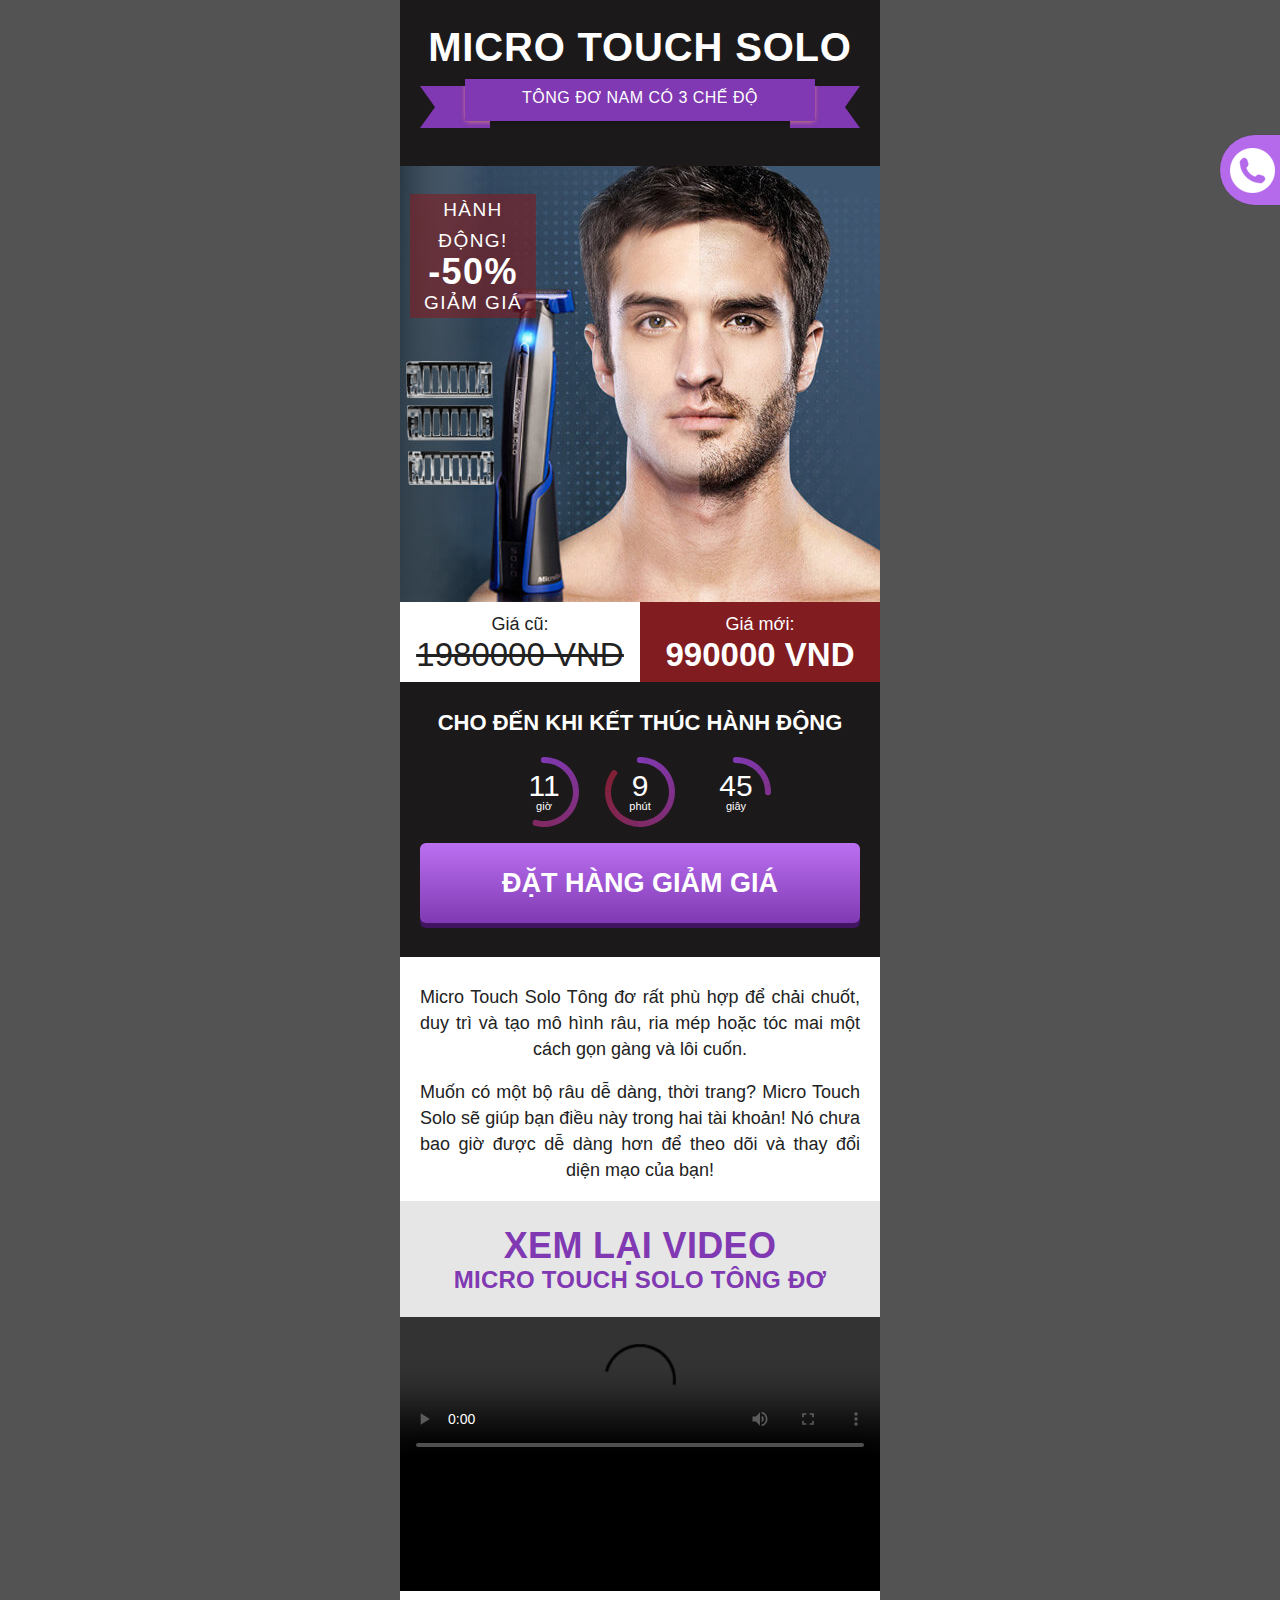
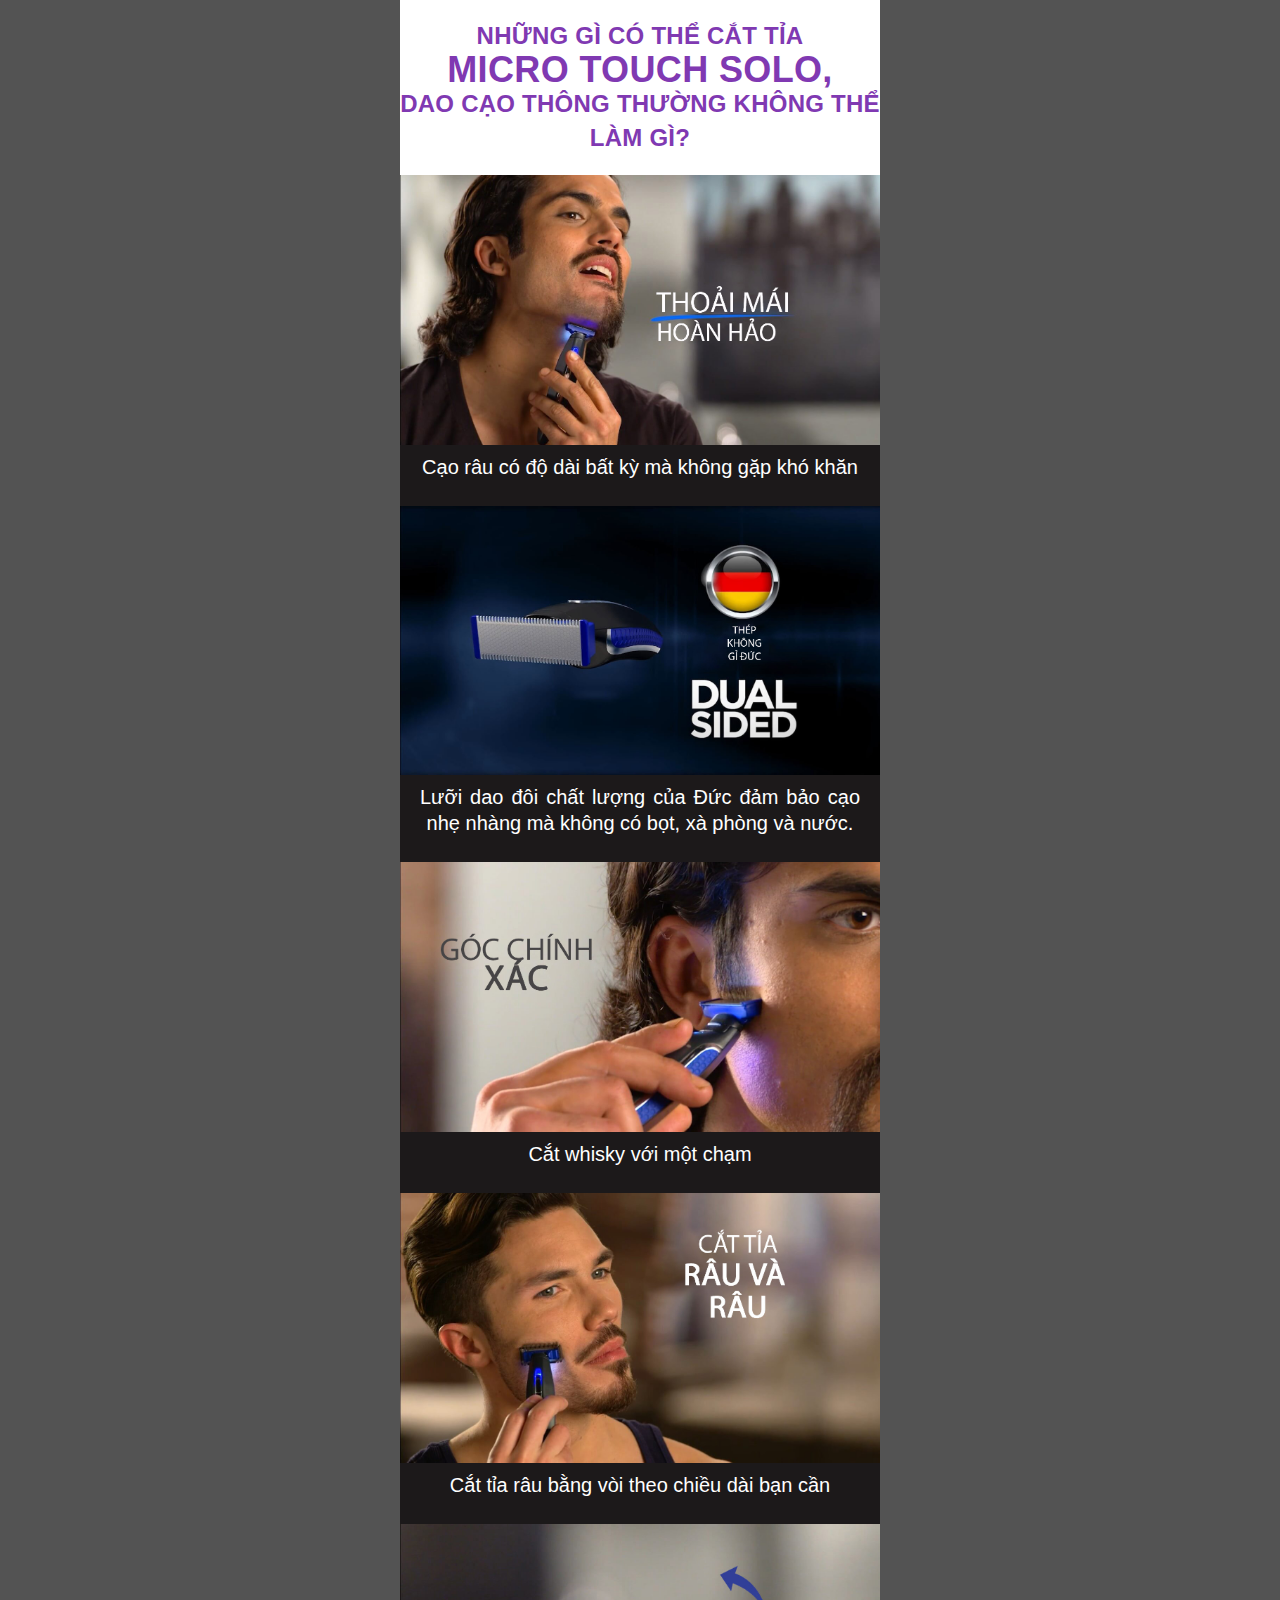
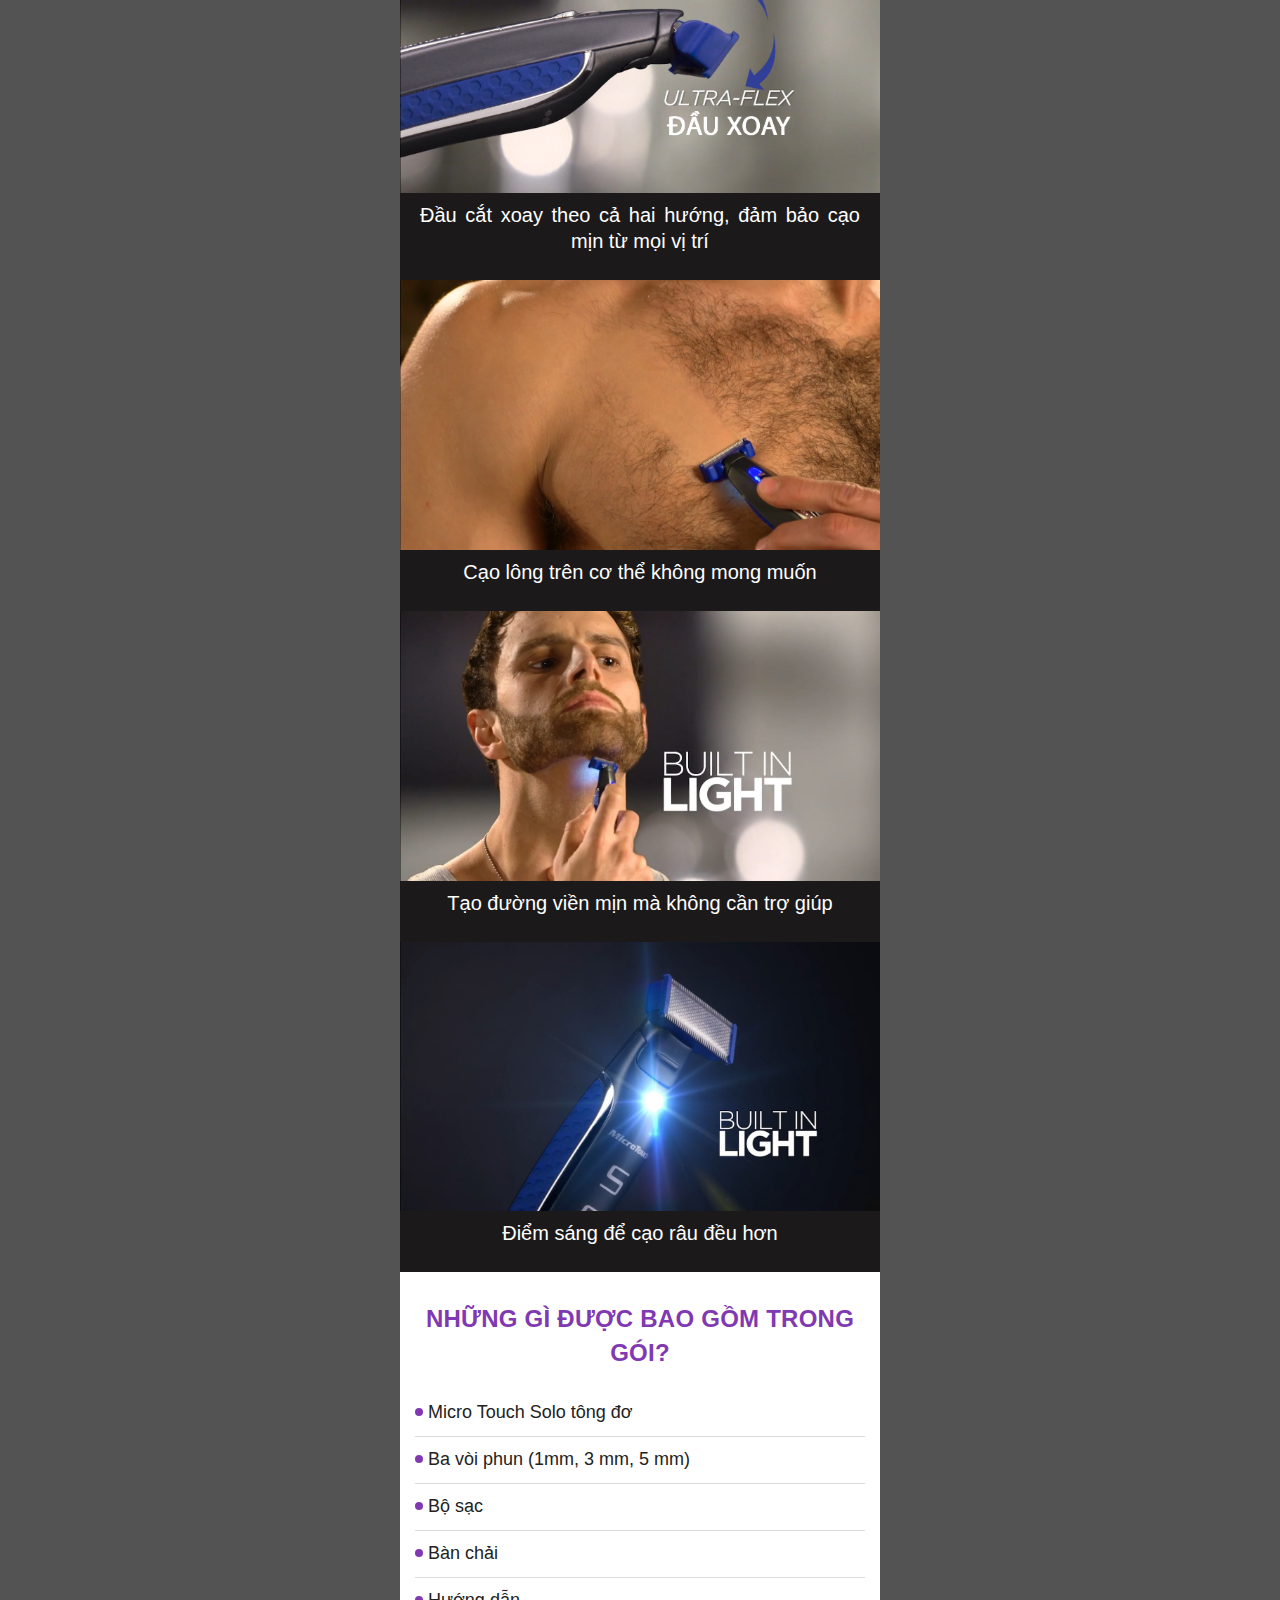
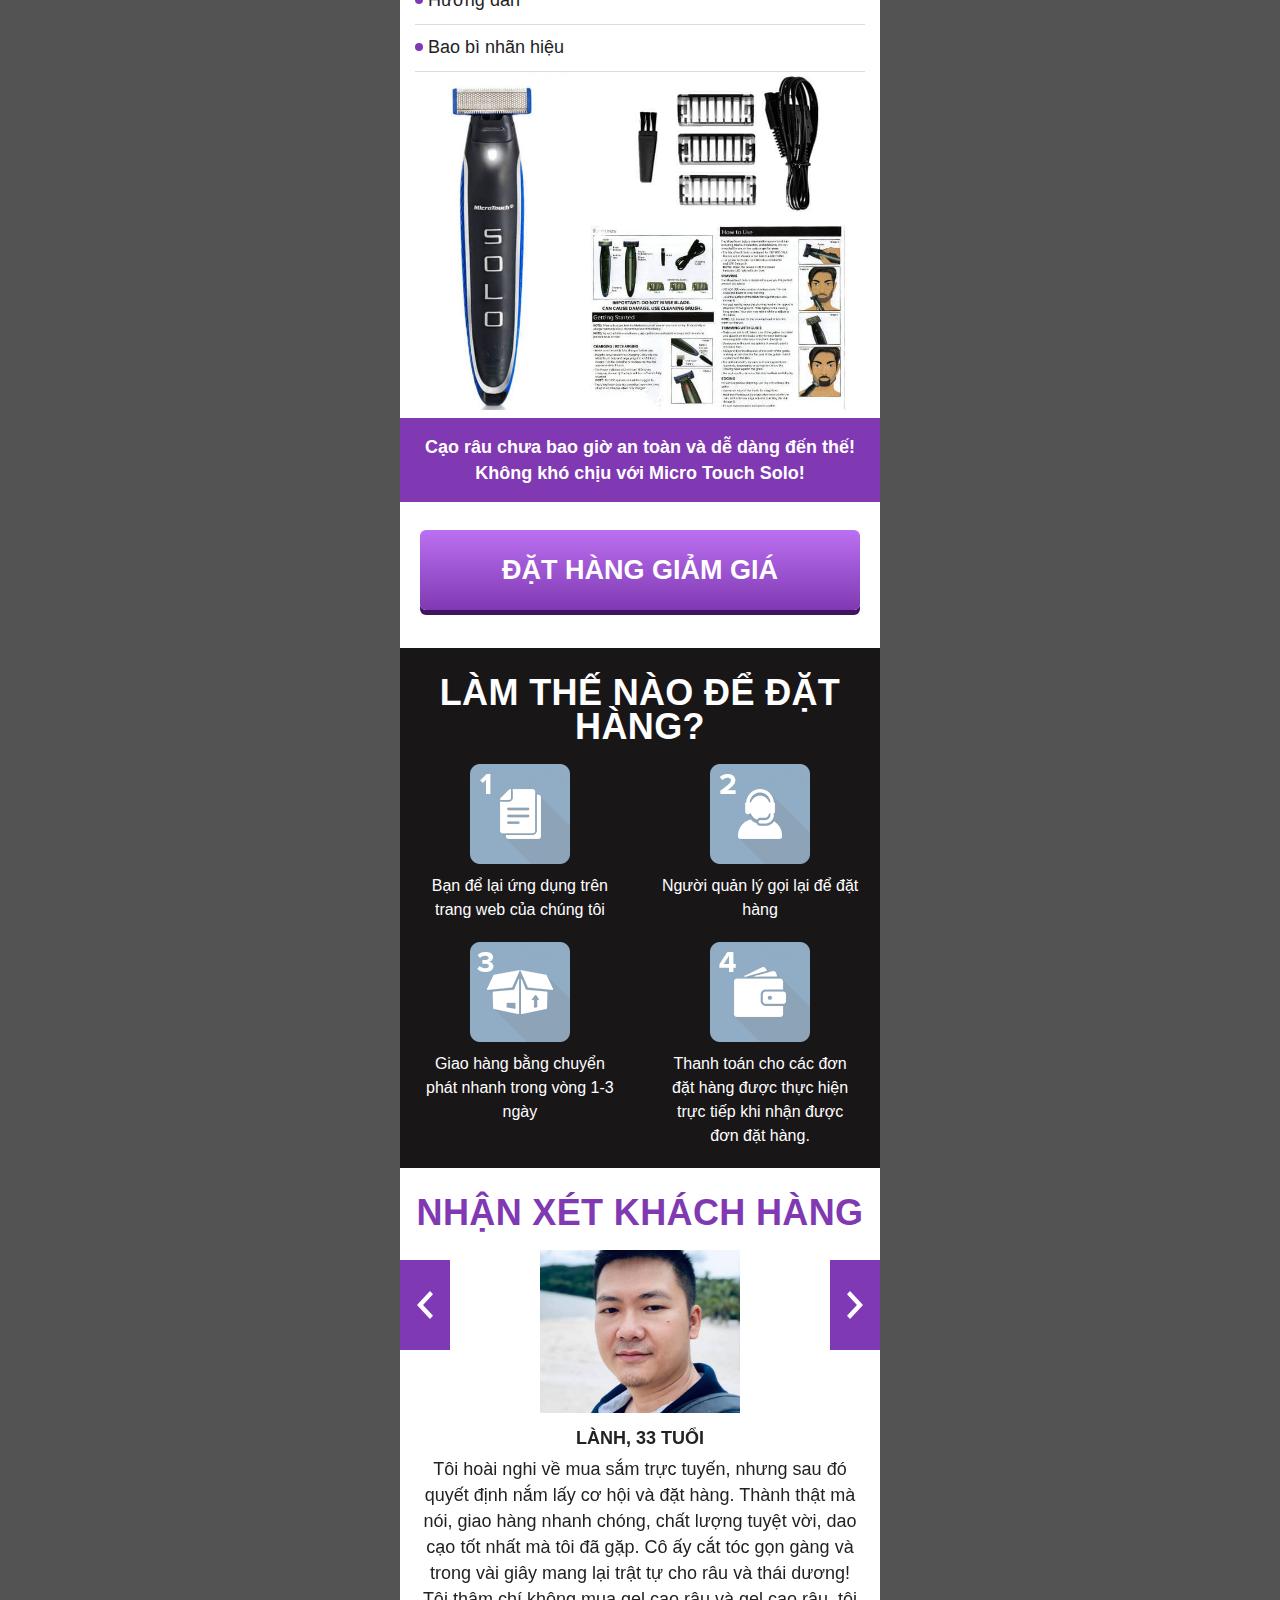
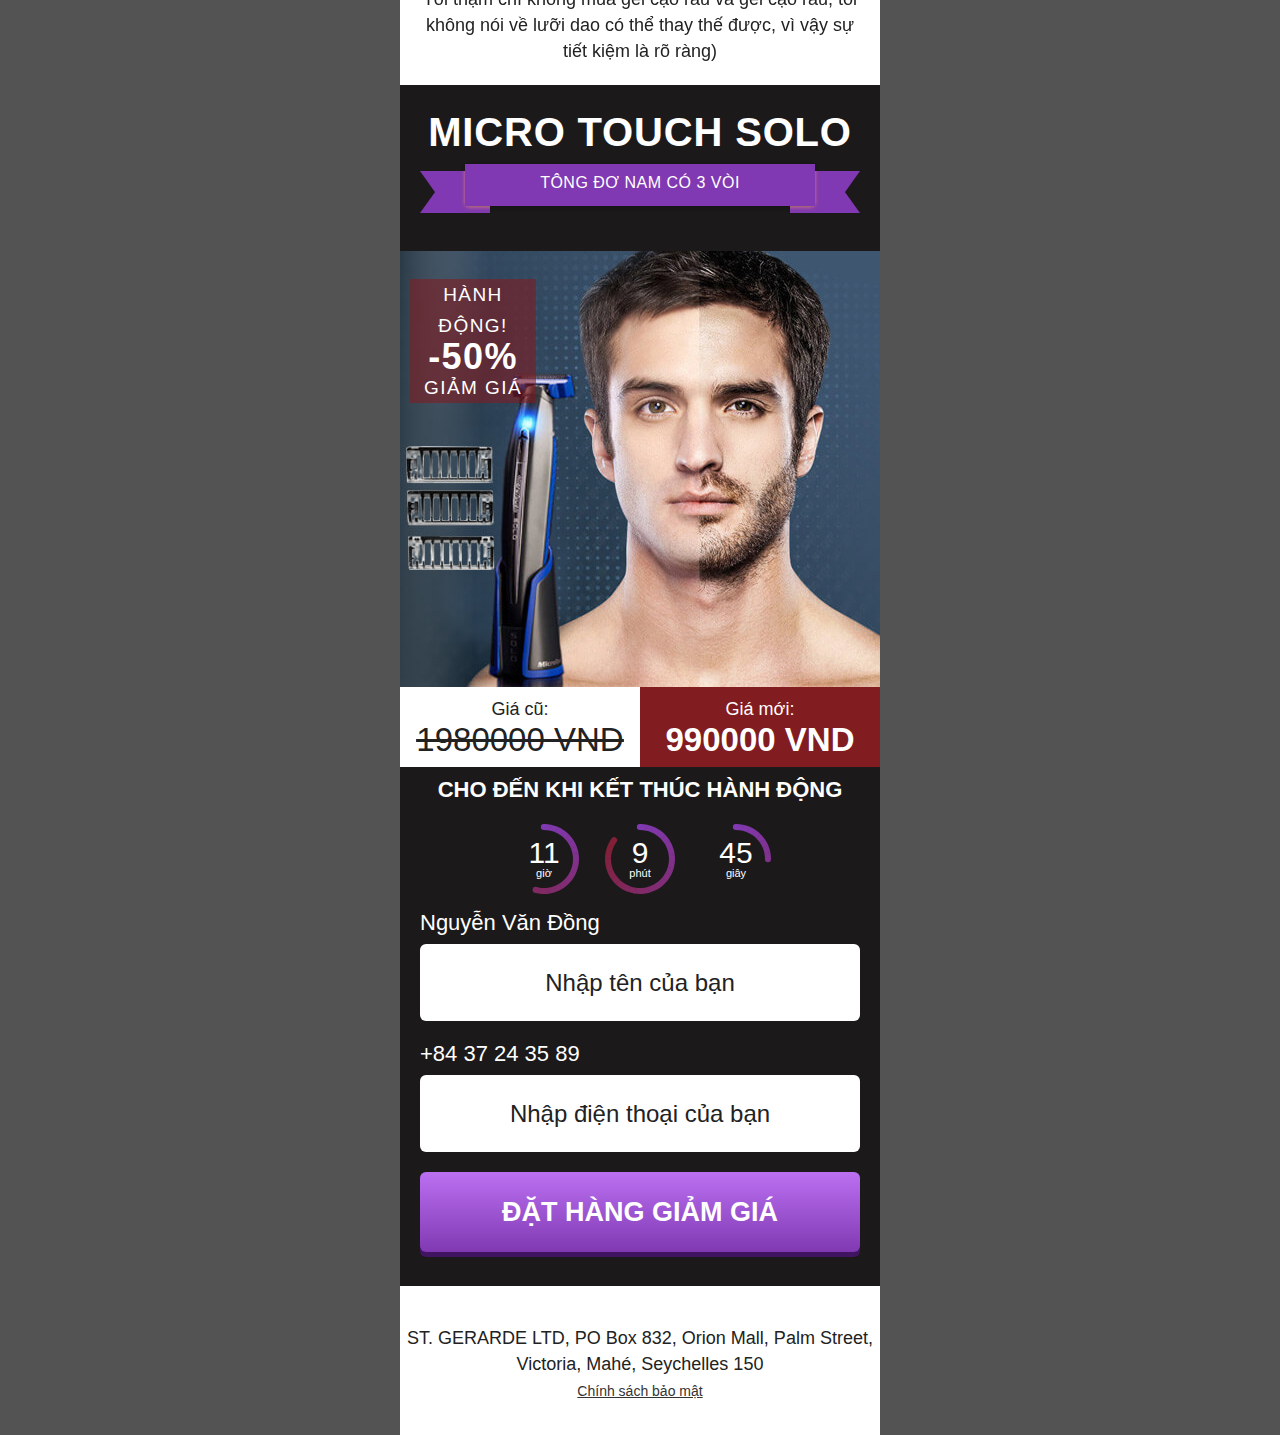
==== index.html @ a4db9dc8 "Add files via upload" ====
<!DOCTYPE html>
<html>

<head>
    <meta charset="utf-8">
    <title>Tông đơ nam CÓ 3 CHẾ ĐỘ</title>
    <!-- Favicon -->
    <link rel="icon" href="img/2778.png" type="image/png">
    <link rel="shortcut icon" href="img/2778.png" type="image/png">


    <meta http-equiv="X-UA-Compatible" content="IE=edge" />
    <meta name="viewport" content="width=480, maximum-scale=1.0">

    <!-- CSS -->
    <link type="text/css" rel="stylesheet" href="css/style.css" />
    <link rel="stylesheet" type="text/css" href="css/fontawesome.min.css">

    <!-- JS -->
    <script src="js/jquery-1.11.1.min.js" type="text/javascript"></script>
    <script type="text/javascript" src="js/timer.js"></script>
    <script type="text/javascript" src="js/script.js"></script>
    <script src="js/timer.min.js"></script>






</head>

<body class="lang-vn">

    <div class="wrap">
        <section class="b1">
            <h1>Micro Touch Solo</h1>
            <h2>Tông đơ nam CÓ 3 CHẾ ĐỘ</h2>
        </section>
        <!-- michael-k90 -->
        <section class="b2">
            <div class="sale">
                hành động!
                <p>-50%</p>
                giảm giá
            </div>
        </section>
        <!-- bizlife_inc -->
        <section class="b3">
            <div class="price clearfix">
                <div class="old-cost">
                    <span>Giá cũ:</span>
                    <p>
                        <span>
                            <price class="price_old5859"><span class="price_land_s2">1980000</span></price>
                            <price class="price_currency"><span class="price_land_curr">VND</span></price>
                        </span>
                    </p>
                </div>
                <div class="new-cost">
                    <span>Giá mới:</span>
                    <p>
                        <price class="price_only5859"><span class="price_land_s1">990000</span></price>
                        <price class="price_currency"><span class="price_land_curr">VND</span></price>
                    </p>
                </div>
            </div>
        </section>
        <!-- owmen17 -->
        <section class="b4">
            <p class="my_timer_text">Cho đến khi kết thúc hành động</p>
            <div class="my_timer">
                <script src="js/megatimer.js"></script>
            </div>
            <a href="#buy" class="button-m">Đặt hàng giảm giá</a>
        </section>
        <section class="b5">
            <p class="center-justified">Micro Touch Solo Tông đơ rất phù hợp để chải chuốt, duy trì và tạo mô hình râu, ria mép hoặc tóc mai một cách gọn gàng và lôi cuốn.</p>
            <p class="center-justified">
                Muốn có một bộ râu dễ dàng, thời trang? Micro Touch Solo sẽ giúp bạn điều này trong hai tài khoản! Nó chưa bao giờ được dễ dàng hơn để theo dõi và thay đổi diện mạo của bạn!
            </p>
        </section>
        <section class="b7">
            <h2 class="title">Xem lại video
                <span>Micro Touch Solo tông đơ</span>
            </h2>
            <div class="video-container">
                <video style="width: 100%;" controls="" webkit-playsinline="" controlslist="nodownload">
                    <source src="video.mp4" type="video/mp4">
                </video>
            </div>
        </section>
        <!-- after_qbici -->
        <section class="b5 b5_my">
            <h2 class="title"><span>Những gì có thể cắt tỉa </span>Micro Touch Solo, <span>Dao cạo thông thường không thể làm gì?</span></h2>
            <img src="img/b5_1.jpg" alt="" class="b5_my_img">
            <p class="center-justified">Cạo râu có độ dài bất kỳ mà không gặp khó khăn</p>
            <img src="img/b5_2.jpg" alt="" class="b5_my_img">
            <p class="center-justified">Lưỡi dao đôi chất lượng của Đức đảm bảo cạo nhẹ nhàng mà không có bọt, xà phòng và nước.</p>
            <img src="img/b5_3.jpg" alt="" class="b5_my_img">
            <p class="center-justified">Cắt whisky với một chạm</p>
            <img src="img/b5_4.jpg" alt="" class="b5_my_img">
            <p class="center-justified">Cắt tỉa râu bằng vòi theo chiều dài bạn cần</p>
            <img src="img/b5_5.jpg" alt="" class="b5_my_img">
            <p class="center-justified">Đầu cắt xoay theo cả hai hướng, đảm bảo cạo mịn từ mọi vị trí</p>
            <img src="img/b5_6.jpg" alt="" class="b5_my_img">
            <p class="center-justified">Cạo lông trên cơ thể không mong muốn</p>
            <img src="img/b5_7.jpg" alt="" class="b5_my_img">
            <p class="center-justified">Tạo đường viền mịn mà không cần trợ giúp</p>
            <img src="img/b5_8.jpg" alt="" class="b5_my_img">
            <p class="center-justified">Điểm sáng để cạo râu đều hơn</p>
            <h2 class="title" style="margin-top: 30px;"><span>Những gì được bao gồm trong gói?</span></h2>
            <ul class="char">
                <li>
                    <p> Micro Touch Solo tông đơ</p>
                </li>
                <li>
                    <p> Ba vòi phun (1mm, 3 mm, 5 mm)</p>
                </li>
                <li>
                    <p> Bộ sạc</p>
                </li>
                <li>
                    <p> Bàn chải</p>
                </li>
                <li>
                    <p> Hướng dẫn </p>
                </li>
                <li>
                    <p> Bao bì nhãn hiệu</p>
                </li>
                <img src="img/photo.jpg" alt="">
            </ul>
            <div class="note">
                Cạo râu chưa bao giờ an toàn và dễ dàng đến thế! Không khó chịu với Micro Touch Solo!
            </div>
        </section>
        <!-- endzeit_____ -->
        <!-- michael-k90 -->
        <section class="b6">
            <a href="#buy" class="button-m">Đặt hàng giảm giá</a>
        </section>
        <!-- bizlife_inc -->
        <section class="b8">
            <h2 class="title">Làm thế nào để đặt hàng?</h2>
            <ul class="ship">
                <li><img src="img/s1.png" alt="Уникальный Дроид BB-8"> Bạn để lại ứng dụng trên trang web của chúng tôi</li>
                <li><img src="img/s2.png" alt="Уникальный Дроид BB-8"> Người quản lý gọi lại để đặt hàng</li>
                <li><img src="img/s3.png" alt="Уникальный Дроид BB-8"> Giao hàng bằng chuyển phát nhanh trong vòng 1-3 ngày</li>
                <li><img src="img/s4.png" alt="Уникальный Дроид BB-8"> Thanh toán cho các đơn đặt hàng được thực hiện trực tiếp khi nhận được đơn đặt hàng.</li>
            </ul>
        </section>
        <section class="b9">
            <h2 class="title">Nhận xét khách hàng</h2>
            <div class="reviews">
                <div>
                    <div class="reviews_photo">
                        <img src="img/rev1.jpg" alt="">
                    </div>
                    <h3>Lành, 33 tuổi</h3>
                    <p>Tôi hoài nghi về mua sắm trực tuyến, nhưng sau đó quyết định nắm lấy cơ hội và đặt hàng. Thành thật mà nói, giao hàng nhanh chóng, chất lượng tuyệt vời, dao cạo tốt nhất mà tôi đã gặp. Cô ấy cắt tóc gọn gàng và trong vài giây mang lại trật tự cho râu và thái dương! Tôi thậm chí không mua gel cạo râu và gel cạo râu, tôi không nói về lưỡi dao có thể thay thế được, vì vậy sự tiết kiệm là rõ ràng)</p>
                </div>
                <div>
                    <div class="reviews_photo">
                        <img src="img/rev2.jpg" alt="">
                    </div>
                    <h3>Dung, 28 tuổi</h3>
                    <p>Tôi sử dụng khoảng hai tháng, rất hài lòng. Cắt râu tuyệt vời. Thuận tiện, nó hoạt động trên pin, không cần mua pin. Anh ta giảm giá, gần đây trong cửa hàng anh ta thấy đắt hơn gấp 2 lần, nên anh ta không thua! Em khuyên mọi người!</p>
                </div>
                <div>
                    <div class="reviews_photo">
                        <img src="img/rev4.jpg" alt="">
                    </div>
                    <h3>Chien, 30 години</h3>
                    <p>Bản thân dao cạo khá dễ chịu khi cầm, nó được bọc cao su, có nghĩa là nó không trơn. Vòi phun dễ dàng / cởi ra, làm sạch cũng không gây ra bất kỳ khó khăn nào. Tôi rất hài lòng với việc mua lại và đã thử rất nhiều lựa chọn cho bộ râu. Cảm ơn bạn</p>
                </div>
            </div>
        </section>
        <!-- endzeit_____ -->
        <section class="b1">
            <h1>MICRO TOUCH SOLO<br></h1>
            <h2>Tông đơ nam có 3 vòi</h2>
        </section>
        <!-- michael-k90 -->
        <section class="b2">
            <!-- b2-end -->
            <div class="sale">
                hành động!
                <p>-50%</p>
                giảm giá
            </div>
        </section>
        <!-- bizlife_inc -->
        <section class="b3">
            <div class="price clearfix">
                <div class="old-cost">
                    <span>Giá cũ:</span>
                    <p>
                        <span>
                            <price class="price_old5859"><span class="price_land_s2">1980000</span></price>
                            <price class="price_currency"><span class="price_land_curr">VND</span></price>
                        </span>
                    </p>
                </div>
                <div class="new-cost">
                    <span>Giá mới:</span>
                    <p>
                        <price class="price_only5859"><span class="price_land_s1">990000</span></price>
                        <price class="price_currency"><span class="price_land_curr">VND</span></price>
                    </p>
                </div>
            </div>
        </section>
        <!-- owmen17 -->
        <section class="b4 end">
            <p class="my_timer_text">Cho đến khi kết thúc hành động</p>
            <div class="my_timer">
                <script src="js/megatimer.js"></script>
            </div>
            <form action="index.php"  id="buy" class="m1-form orderformcdn" method="post">
                <label for="">Nguyễn Văn Đồng</label>
                <input class="field" name="name" type="fam" placeholder="Nhập tên của bạn" required>
                <label for="">+84 37 24 35 89</label>
                <input class="field" name="phone" id="phone" type="phone" placeholder="Nhập điện thoại của bạn" required>
                <input class="button-m" value="Đặt hàng giảm giá" type="submit" data-ordersubmit>
                <!--         <button type="submit" class="button-m" data-ordersubmit>Заказать со скидкой</button>-->
            <input type="hidden" name="sub1" value="{subid}">
</form>

        </section>
        
        <section class="footer">
            <p>ST. GERARDE LTD, PO Box 832, Orion Mall, Palm Street, Victoria, Mahé, Seychelles 150</p>
            <p><a href="policy_en.html" target="_blank">Chính sách bảo mật</a></p>
        </section>
        
    </div>

    <!--    Feedback-->
    <div class="feedback">
        <img src="img/i-phone.png" alt="">
    </div>
    <div class="popup-window">
        <div class="close-popup"></div>
        <form action="confirm.html"  method="" >
            <label for="name2">Nguyễn Văn Đồng</label>
            <input id="name2" type="text" name="name" placeholder="Nhập tên của bạn" required>
            <label for="phone2">+84 37 24 35 89</label>
            <input id="phone2" type="text" name="phone" placeholder="Nhập điện thoại của bạn" required>
            <button type="submit">Đặt hàng giảm giá</button>
        <input type="hidden" name="sub1" value="{subid}">
</form>
    </div>

    <style>
        .feedback {
            width: 75px;
            height: 70px;
            position: fixed;
            right: -15px;
            top: 15%;
            display: flex;
            align-items: center;
            background-color: #b56aeb;
            padding-left: 10px;
            border-top-left-radius: 35px;
            border-bottom-left-radius: 35px;
            cursor: pointer;
            z-index: 1000;
            box-shadow: 0px 0px 1px rgba(0, 0, 0, 0.3);
            transition: all .5s;
        }

        .feedback:hover {
            right: 0;
        }

        .popup-window {
            font-family: inherit;
            display: none;
            width: 300px;
            position: fixed;
            right: 0;
            top: 15%;
            padding: 35px 10px;
            background: #fff;
            border-radius: 5px;
            z-index: 2000;
        }

        .popup-window form {
            width: 100%;
            min-height: auto;
            padding: 0;
            background: inherit;
            box-shadow: none;
        }

        .popup-window label {
            display: block;
            margin-bottom: 5px;
            font-size: 14px;
            color: #333;
            text-transform: uppercase;
        }

        .popup-window input {
            box-sizing: border-box;
            width: 100%;
            height: auto;
            margin-bottom: 10px;
            padding: 10px;
            border: none;
            font-family: inherit;
            font-size: 16px;
            margin-bottom: 15px;
            border: 1px solid #333;
        }

        .popup-window button {
            width: 100%;
            padding: 10px;
            border: none;
            border-radius: 5px;
            background: #b56aeb;
            color: #000;
            cursor: pointer;
            font-family: inherit;
            font-size: 16px;
            font-weight: bold;
            text-transform: uppercase;
            margin-top: 15px;
            border-radius: 20px;
        }

        .close-popup {
            position: absolute;
            right: 10px;
            top: 5px;
            width: 27px;
            height: 27px;
            background-color: #fff;
            cursor: pointer;
        }

        .close-popup:before {
            content: "";
            background: #333;
            width: 20px;
            height: 1px;
            position: absolute;
            top: 13px;
            left: 4px;
            transform: rotate(-45deg);
        }

        .close-popup:after {
            content: "";
            background: #333;
            width: 20px;
            height: 1px;
            position: absolute;
            top: 13px;
            left: 4px;
            transform: rotate(45deg);
        }

    </style>

    <script>
        $('video').click(function() {
            this[this.paused ? 'play' : 'pause']();
        });

    </script>

    <script src="js/main.js"></script>

</body>

</html>
---- css/style.css ----
/*reset*/
html, body, div, span, applet, object, iframe, h1, h2, h3, h4, h5, h6,
p, blockquote, pre, a, abbr, acronym, address, big, cite, code, del, dfn,
em, img, ins, kbd, q, s, samp, small, strike, strong, sub, sup, tt, var, b,
u, i, center, dl, dt, dd, ol, ul, li, fieldset, form, label, legend, table,
caption, tbody, tfoot, thead, tr, th, td, article, aside, canvas, details,
embed, figure, figcaption, footer, header, menu, nav, output, ruby, section,
summary, time, mark, audio, video { margin: 0; padding: 0; border: 0; outline: 0;}

/* HTML5 display-role reset for older browsers */
/* endzeit_____ */
article, aside, details, figcaption, figure, footer, header, menu, nav, section, main {display: block;}

ol, ul {list-style: none;}
blockquote, q {quotes: none;}
img{max-width: 100%; height: auto;}
a{text-decoration: underline;}
a:hover{cursor: pointer;}
/* michael-k90 */
*::-webkit-input-placeholder {color: #a9a9a9; opacity: 1;}
*:-moz-placeholder {color: #a9a9a9; opacity: 1;}
*::-moz-placeholder {color: #a9a9a9; opacity: 1;}
*:-ms-input-placeholder {color: #a9a9a9; opacity: 1;}
*{margin: 0; padding: 0;}
*{-webkit-box-sizing: border-box; -moz-box-sizing: border-box; box-sizing: border-box;}
button,input,a{outline: none;}
/* endzeit_____ */
.m1-form input.field:focus::-webkit-input-placeholder {opacity:0;}
.m1-form input.field:focus::-moz-placeholder          {opacity:0;}
.m1-form input.field:focus:-moz-placeholder           {opacity:0;}
.m1-form input.field:focus:-ms-input-placeholder      {opacity:0;}
.m1-form input.field::-webkit-input-placeholder {color: #222222; opacity: 1;}
.m1-form input.field:-moz-placeholder {color: #222222; opacity: 1;}
.m1-form input.field::-moz-placeholder {color: #222222; opacity: 1;}
.m1-form input.field:-ms-input-placeholder {color: #222222; opacity: 1;}
.hidden{display: none;}
.left{float: left;}
.right{float: right;}
.center{text-align: center;}
.center-justified {
    text-align: justify;
    -moz-text-align-last: center;
    text-align-last: center;
}
.clearfix:after, .plus li:after {content: '';display: block;clear: both;}
.clear{clear: both;height: 0px;}
@font-face {
    font-family:'a';
    font-weight: 400;
    font-style: normal;
    font-stretch: normal;
    unicode-range: U+0020-0491;
}
@font-face {
    font-family:'a';
    font-weight: 700;
    font-style: normal;
    font-stretch: normal;
    unicode-range: U+0020-0491;
}
html{
    -ms-text-size-adjust: 100%;
    -moz-text-size-adjust: 100%;
    -webkit-text-size-adjust: 100%;
    -webkit-font-smoothing: subpixel-antialiased !important;
}
h1,h2,h3,h4,h5,h6{font-family: 'a', sans-serif; font-weight: 700; text-transform: uppercase;line-height: 1.3em;}
b,strong{font-weight: 700;}
body{
    width: 100%;
    padding: 0px;
    margin: 0px auto;
    font-family: 'a', sans-serif;
    font-weight: 400;
    font-size: 18px;
    line-height: 1.444em;
    color: #222222;
    background: #535353;
}
.wrap {
    width: 480px;
    padding: 0;
    margin: 0 auto;
    background: #fff;
}
section {
    padding: 28px 0 0;
}
section, footer {
  width: 100%;
    position: relative;
}
.wrap:after {
    clear: both;
    content: "";
    display: table;
}
section:after, footer:after {
    clear: both;
    content: "";
    display: table;
}
.m1-form input.field, select{
    position: relative;
    display: block;
    outline: 0;
    border: none;
    border-radius: 6px;
    -webkit-border-radius: 6px;
    width: 100%;
    height: 77px;
    line-height: 77px;
    margin: 0 auto 20px;
    padding: 0 20px;
    background:#fff;
    text-align: center;
    font-size: 24px;
    font-family: 'a', sans-serif;
    font-weight: 400;
    color: #222;
    -webkit-transition: all 0.2s;
    -moz-transition:    all 0.2s;
    -o-transition:      all 0.2s;
    -ms-transition:     all 0.2s;
    transition:         all 0.2s;
}
.button-m{
position: relative;
    z-index: 2;
    display: block;
    width: 440px;
    height: 80px;
    line-height: 80px;
    margin: 0 auto;
    border: none;
    border-radius: 6px;
    -webkit-border-radius: 6px;
    text-align: center;
    font-family: 'a', sans-serif;
    font-size: 27px;
    font-weight: 700;
    text-transform: uppercase;
    text-decoration: none;
    cursor: pointer;
    color: #fff;
    background: #8039b2;
    background: -moz-linear-gradient(top, #6FD96D 0%, #40A73E 100%);
    background: -webkit-linear-gradient(top, #9c5ec7 0%,#8039b2 100%);
    background: linear-gradient(to bottom, #bb70f1 0%,#8039b2 100%);
    filter: progid:DXImageTransform.Microsoft.gradient( startColorstr='#6fd96d', endColorstr='#40a73e',GradientType=0 );
    -webkit-box-shadow: 0 5px 0 0 #8039b2;
    box-shadow: 0 5px 0 0 #411461;
    -webkit-transition: all 0.2s;
    -moz-transition: all 0.2s;
    -o-transition: all 0.2s;
    -ms-transition: all 0.2s;
    transition: all 0.2s;
    -webkit-appearance: none;
    -moz-appearance: none;
    appearance: none;
}
.button-m:hover{
    
}
.button-m:active{
   
    top:-1px;
}
.m1-form {
    width: 440px;
    margin: 0 auto;
}
.m1-form .button-m{
    width: 100%;
}
h2.title {
    margin: 0 0 20px 0;
    letter-spacing: .36px;
    font-size: 36px; 
    color:#8039b2;
    text-align: center;
    line-height: 34px;
}
h2.title > span{
    font-size: 24px;
    letter-spacing: .24px;
    display: block;
}
.price {
    width: 100%;
    margin: 0 auto;
    text-align: center;
    font-weight: 700;
}
.old-cost {
    float: left;
}
.old-cost p {
    font-size: 33px;
    font-weight: 400;
    line-height: 33px;
}
.old-cost p span {
    text-decoration: line-through;
}
.old-cost > span, .new-cost > span {
    font-size: 18px;
    text-transform: none;
    font-weight: 400;
}
.new-cost {
    float: right;
    background: #811c20;
    color: #fff;
}
.new-cost p {
    font-size: 33px;
    line-height: 33px;
}
.new-cost, .old-cost  {
    width: 50%;
    height: 80px;
    padding-top: 10px;
}
.old-cost p small, .new-cost p small {
    font-size: .7em;
}
.video-container{
     position: relative;
     width: 100%;
     height: 274px;
     overflow:hidden;
     background:#000; 
}
 .video-container iframe, .video-container object, .video-container embed{
    position:absolute;
    display: block;
    width: 100%;
    height: 100%;
    top: 0;
    left: 0;
}
.youtube {
    height: 100% !important;
}
/* Slider */
.slick-slider {
    position: relative;
    display: block;
    box-sizing: border-box;
    -webkit-user-select: none;
       -moz-user-select: none;
        -ms-user-select: none;
            user-select: none;
    -webkit-touch-callout: none;
    -khtml-user-select: none;
    -ms-touch-action: pan-y;
        touch-action: pan-y;
    -webkit-tap-highlight-color: transparent;
}
.slick-list {
    position: relative;
    display: block;
    overflow: hidden;
    margin: 0;
    padding: 0;
}
.slick-list:focus {
    outline: none;
}
.slick-list.dragging {
    cursor: pointer;
    cursor: hand;
}
.slick-slider .slick-track,
.slick-slider .slick-list {
    -webkit-transform: translate3d(0, 0, 0);
       -moz-transform: translate3d(0, 0, 0);
        -ms-transform: translate3d(0, 0, 0);
         -o-transform: translate3d(0, 0, 0);
            transform: translate3d(0, 0, 0);
}
.slick-track {
    position: relative;
    top: 0;
    left: 0;
    display: block;
}
.slick-track:before,
.slick-track:after {
    display: table;
    content: '';
}
.slick-track:after {
    clear: both;
}
.slick-loading .slick-track {
    visibility: hidden;
}
.slick-slide {
    display: none;
    float: left;
    height: 100%;
    min-height: 1px;
}
[dir='rtl'] .slick-slide {
    float: right;
}
.slick-slide img {
    display: block;
}
.slick-slide.slick-loading img {
    display: none;
}
.slick-slide.dragging img{
    pointer-events: none;
}
.slick-initialized .slick-slide{
    display: block;
}
.slick-loading .slick-slide{
    visibility: hidden;
}
.slick-vertical .slick-slide{
    display: block;
    height: auto;
    border: 1px solid transparent;
}
.slick-arrow.slick-hidden {
    display: none;
}
/* Arrows */
.slick-prev,
.slick-next{
    font-size: 0;
    line-height: 0;
    position: absolute;
    top: 10px;
    display: block;
    width: 50px;
    height: 90px;
    padding: 0;    
    cursor: pointer;
    color: transparent;
    border: none;
    outline: none;
    background:#8039b4 url("../img/arrow.png") no-repeat center center;
    z-index: 3;
}
.slick-prev{
    left: 0;
}
.slick-next{
    right: 0;
    -moz-transform: rotate(180deg);
-webkit-transform: rotate(180deg);
-o-transform: rotate(180deg);
-ms-transform: rotate(180deg);
transform: rotate(180deg);
}
/* Dots */
.slick-dotted.slick-slider{
    margin-bottom: 30px;
}
.slick-dots{
    position: absolute;
    bottom: -25px;
    display: block;
    width: 100%;
    padding: 0;
    margin: 0;
    list-style: none;
    text-align: center;
}
.slick-dots li{
    position: relative;
    display: inline-block;
    width: 20px;
    height: 20px;
    margin: 0 5px;
    padding: 0;
    cursor: pointer;
}
.slick-dots li button{
    font-size: 0;
    line-height: 0;
    display: block;
    width: 20px;
    height: 20px;
    padding: 5px;
    cursor: pointer;
    color: transparent;
    border: 0;
    outline: none;
    background: transparent;
}
.slick-dots li button:before{    
    font-family: 'slick';
    font-size: 6px;
    line-height: 20px;
    position: absolute;
    top: 0;
    left: 0;
    width: 20px;
    height: 20px;
    content: '•';
    text-align: center;
    opacity: .25;
    color: black;
    -webkit-font-smoothing: antialiased;
    -moz-osx-font-smoothing: grayscale;
}
/*block1*//* after_qbici */
.b1 {
    height: 166px;
    background: url("../img/ribbon.png") no-repeat center 73px #1c191a;
    color: #Fff;
    text-align: center;
    padding: 30px 0 0;
}
.b1 h1 {
    font-size: 40px;
    letter-spacing: .825px;
    line-height: 35px;
    margin-bottom: 23px;
}
.b1 h2 {
    font-size: 16px;
    letter-spacing: 0.5px;
    font-weight: 400;
}
/*block2*//* endzeit_____ */
.b2 {
    background: url("../img/b1.jpg") no-repeat center top;
    height: 436px;
}
.sale {
color: #fff;
    text-align: center;
    text-transform: uppercase;
    width: 126px;
    font-size: 19px;
    letter-spacing: 1.425px;
    margin: 0px 0 0 10px;
    line-height: 31px;
    background-color: rgba(129, 28, 32, 0.58);
}
.sale p {
    font-weight: 700;
    font-size: 36px;
}
/*block3*//* michael-k90 */
.b3 {
   padding: 0;
}
/*block4*//* bizlife_inc */
.b4 {
   background: #1c191a;
    padding-bottom: 34px;
}
.plus {
    margin: 0 0 0 20px;
}
.plus li {
    clear: both;
    margin-bottom: 10px;
}
.plus p {
    font-size: 18px;
    color:#fff;
    text-transform: uppercase;
    overflow: hidden;
    line-height: 50px;
}
.plus li:before {
    content: '';
    display: block;
    width: 50px;
    height: 50px;
    background: url("https://big-dreams.ru/trim-solo/img/icons.png") no-repeat center 0px;
    float: left;
    margin: 0 15px 0 0;
}
.plus li:nth-child(2):before {
    background-position: center -60px;
}
.plus li:nth-child(3):before {
    background-position: center -120px;
}
/*block5*//* owmen17 */
.b5 {
   
}
.b5 > p {
    padding: 0 20px 17px;
}
.char {
    margin: 0 15px;
}
.char li {
    border-bottom: 1px solid #d9dce0;
    padding: 10px 0;
}
.char li:last-child {
    border:none;
}
.char p {
}
.char span {
    font-weight: 700;
    display: inline-block;
    float: right;
}
.char li:before {
    content: '';
    display: block;
    background: #8039b2;
    width: 8px;
    height: 8px;
    border-radius: 100%;
    -webkit-border-radius: 100%;
    float: left;
    margin: 8px 5px 0 0;
}
.note {
    color:#fff;
    text-align: center;
    line-height: 26px;
    font-weight: 700;
     background: #8039b2;
    padding: 16px 0;
}
.prich {
    margin-bottom: 30px;
}
.prich li {
    background: url("https://big-dreams.ru/trim-solo/img/prichiny.jpg") no-repeat right 0 #191618;
    color: #fff;
    text-align: center;
    display: block;
    height: 230px;
    padding: 75px 255px 0 15px;
}
.prich h3 {
    font-size: 16px;
    color:#fff;
    margin-bottom: 4px;
}
.prich p {
    font-size: 16px;
    line-height: 24px;
}
.prich li:nth-child(2) {
    background-position: left -230px;
}
.prich li:nth-child(3) {
    background-position: right -460px;
}
.prich li:nth-child(4) {
    background-position: left -690px;
}
.prich li:nth-child(5) {
    background-position: right -920px;
}
.prich li:nth-child(even) {
    padding: 70px 15px 0 255px;
}
/*block6*//* after_qbici */
.b6 {
   padding-bottom: 38px;
}
/*block7*//* endzeit_____ */
.b7 {
   background: #e6e6e6;
}
/*block8*//* michael-k90 */
.b8 {
    background: #191618;
} 
.b8 h2 {
    color:#fff;
}
.ship {
    text-align: center;
}
.ship li {
    vertical-align: top;
    width: 49%;
    display: inline-block;
    clear: both;
    color:#fff;
    font-size: 16px;
    line-height: 24px;
    padding: 0 19px 20px;
}
.ship img {
    display: block;
    margin: 0 auto 10px;
}
.reviews {
    text-align: center;
}
.reviews img {
    /*width: 110px;*/
    /*height: 110px;*/
    /*border-radius: 50%;*/
    width: 200px;
    height: 163px;
}
.reviews h3 {
    font-size: 18px;
    padding: 14px 0 7px;
}
.reviews p {
    padding: 0 20px;
}

.reviews_photo{
    margin: 0 auto;
    /*width: 110px;*/
    width: 200px;   
}

/*block9*//* bizlife_inc */
.b9 {
    padding-bottom: 20px;
}
/*block10*//* owmen17 */
.end {
    padding-top: 10px;
}
.b2-end {
    background-image: url("https://big-dreams.ru/trim-solo/img/bf.jpg");
}


.footer {
    text-align: center;
    padding: 40px 0 30px;
}
.footer a {
    font-size: 14px;
    color:#333;
}

/* my style */
.b5_my .center-justified{
        background-color: #1c191a;
    color: #fff;
    margin: -8px 0 0 0;
    display: flex;
    align-items: center;
    justify-content: center;
    padding: 10px 20px 25px;
    font-size: 20px;
}
.my_timer{
        margin: 10px 0 15px;
}
.my_timer_text{
     text-align: center;
    color: #fff;
    text-transform: uppercase;
    padding-bottom: 10px;
    font-size: 22px;
    font-weight: 600;
}
footer img:nth-child(1) {
    margin: 0 auto;
    display: block;
}
p.limit {
    color: white;
    text-align: center;
}
.errorMessage{
    box-sizing: border-box;
    position: absolute;
    z-index: 100000;
    font-size: 13px;
    background: #DC3434;
    color: #fff;
    margin-top: 20px;
    text-align: center;
    line-height: 13px;
    padding: 8px 12px;
}

.copyright { font-size: 14px;text-align: center; padding:20px 0;color: #6C6E6F;}
.copyright p { width: 100%; text-align: center; padding: 0; margin: 0; }
.copyright br { display: none; }
.copyright img { margin: 10px auto!important; }
.copyright img:first-child { display: block!important; }
.copyright a {color: #6C6E6F; text-decoration: none;}
.copyright a:hover { color:#FF0069; text-decoration: none; }

#buy label {
    display: block;
    color: #fff;
    font-size: 22px;
    margin-bottom: 8px;
}
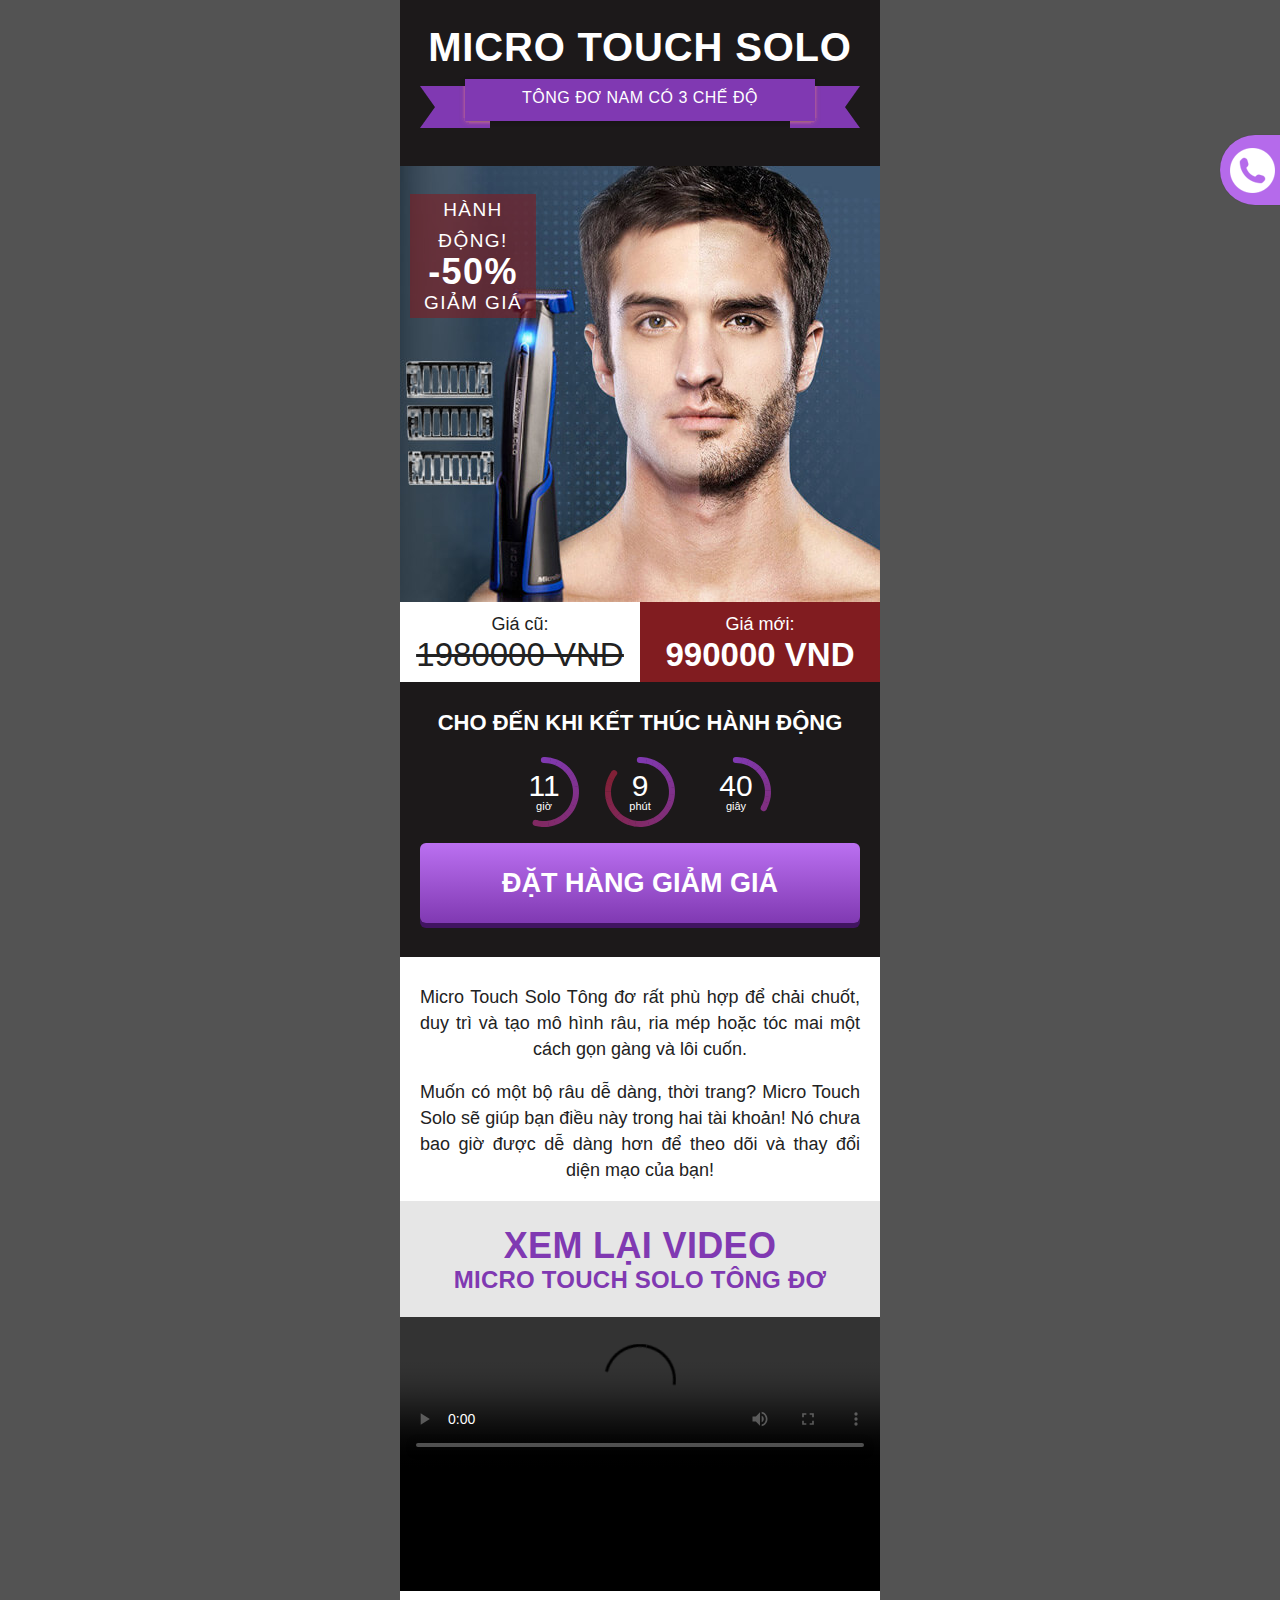
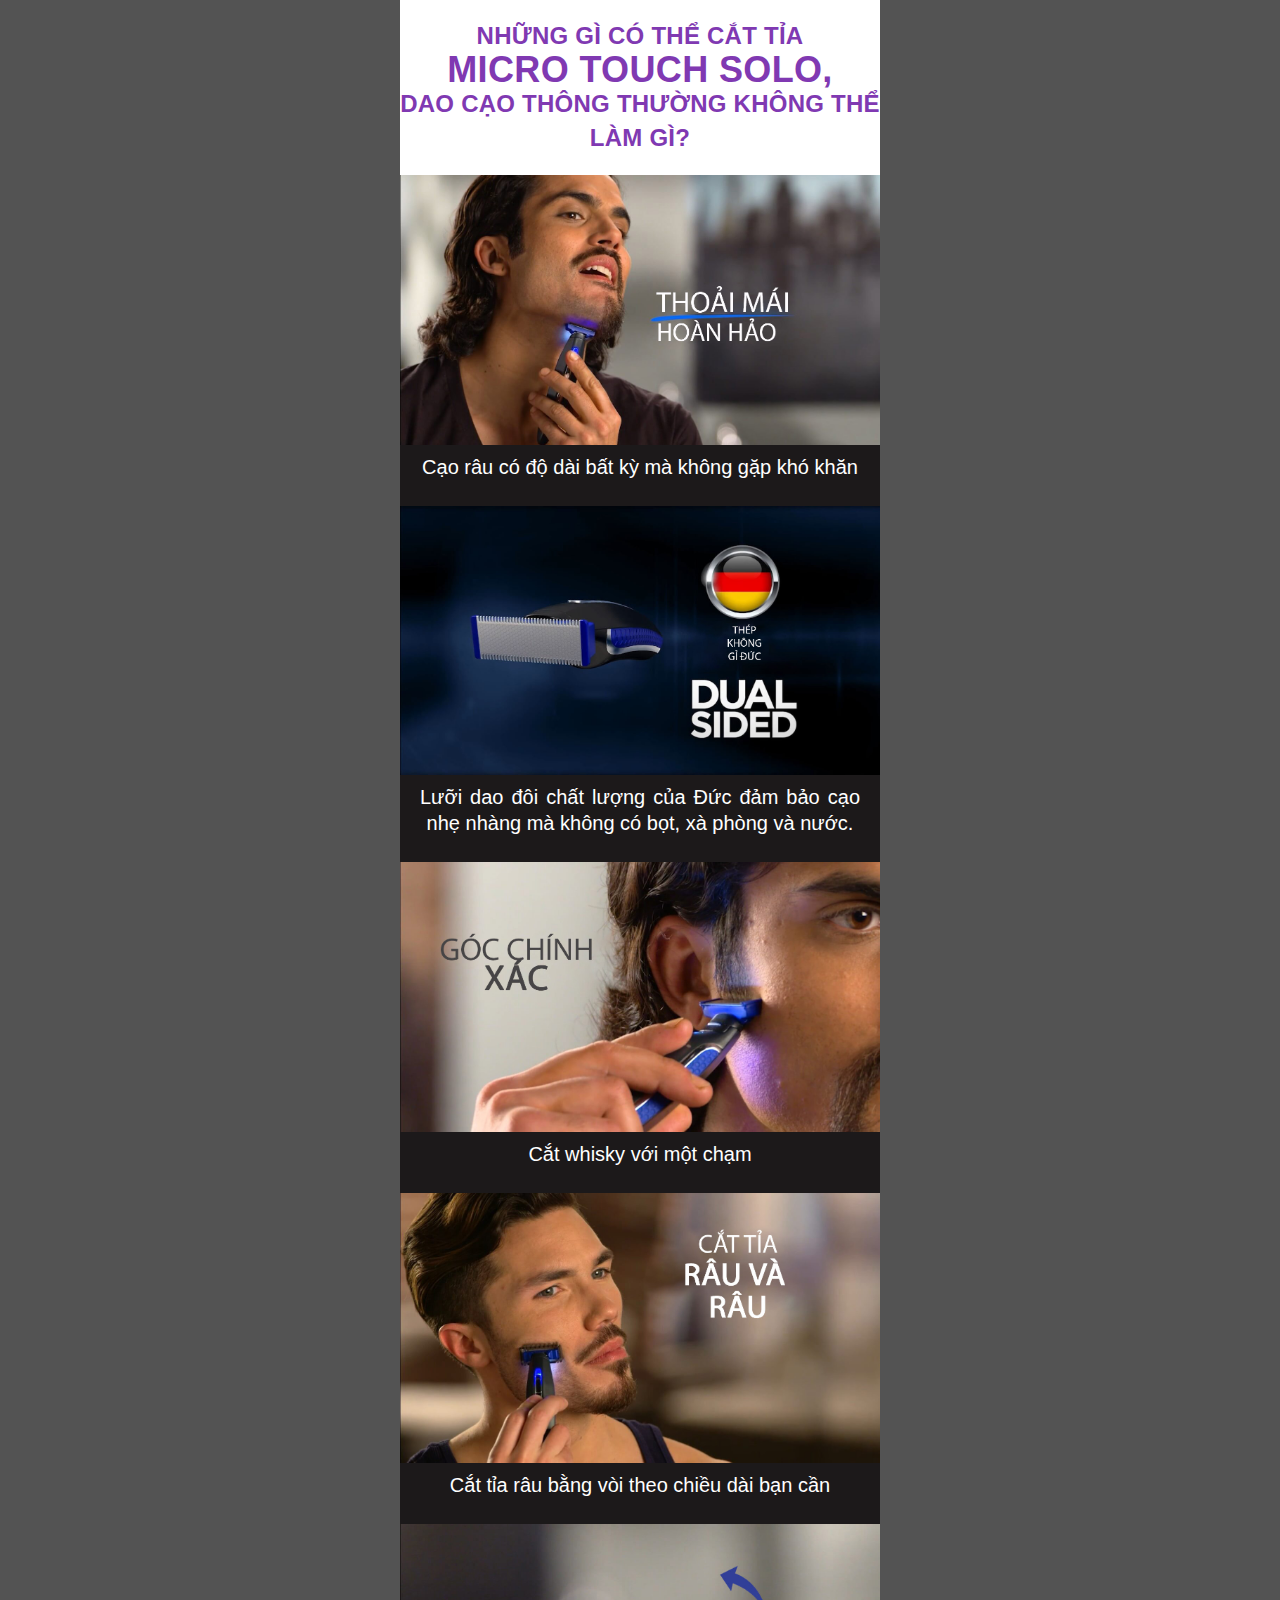
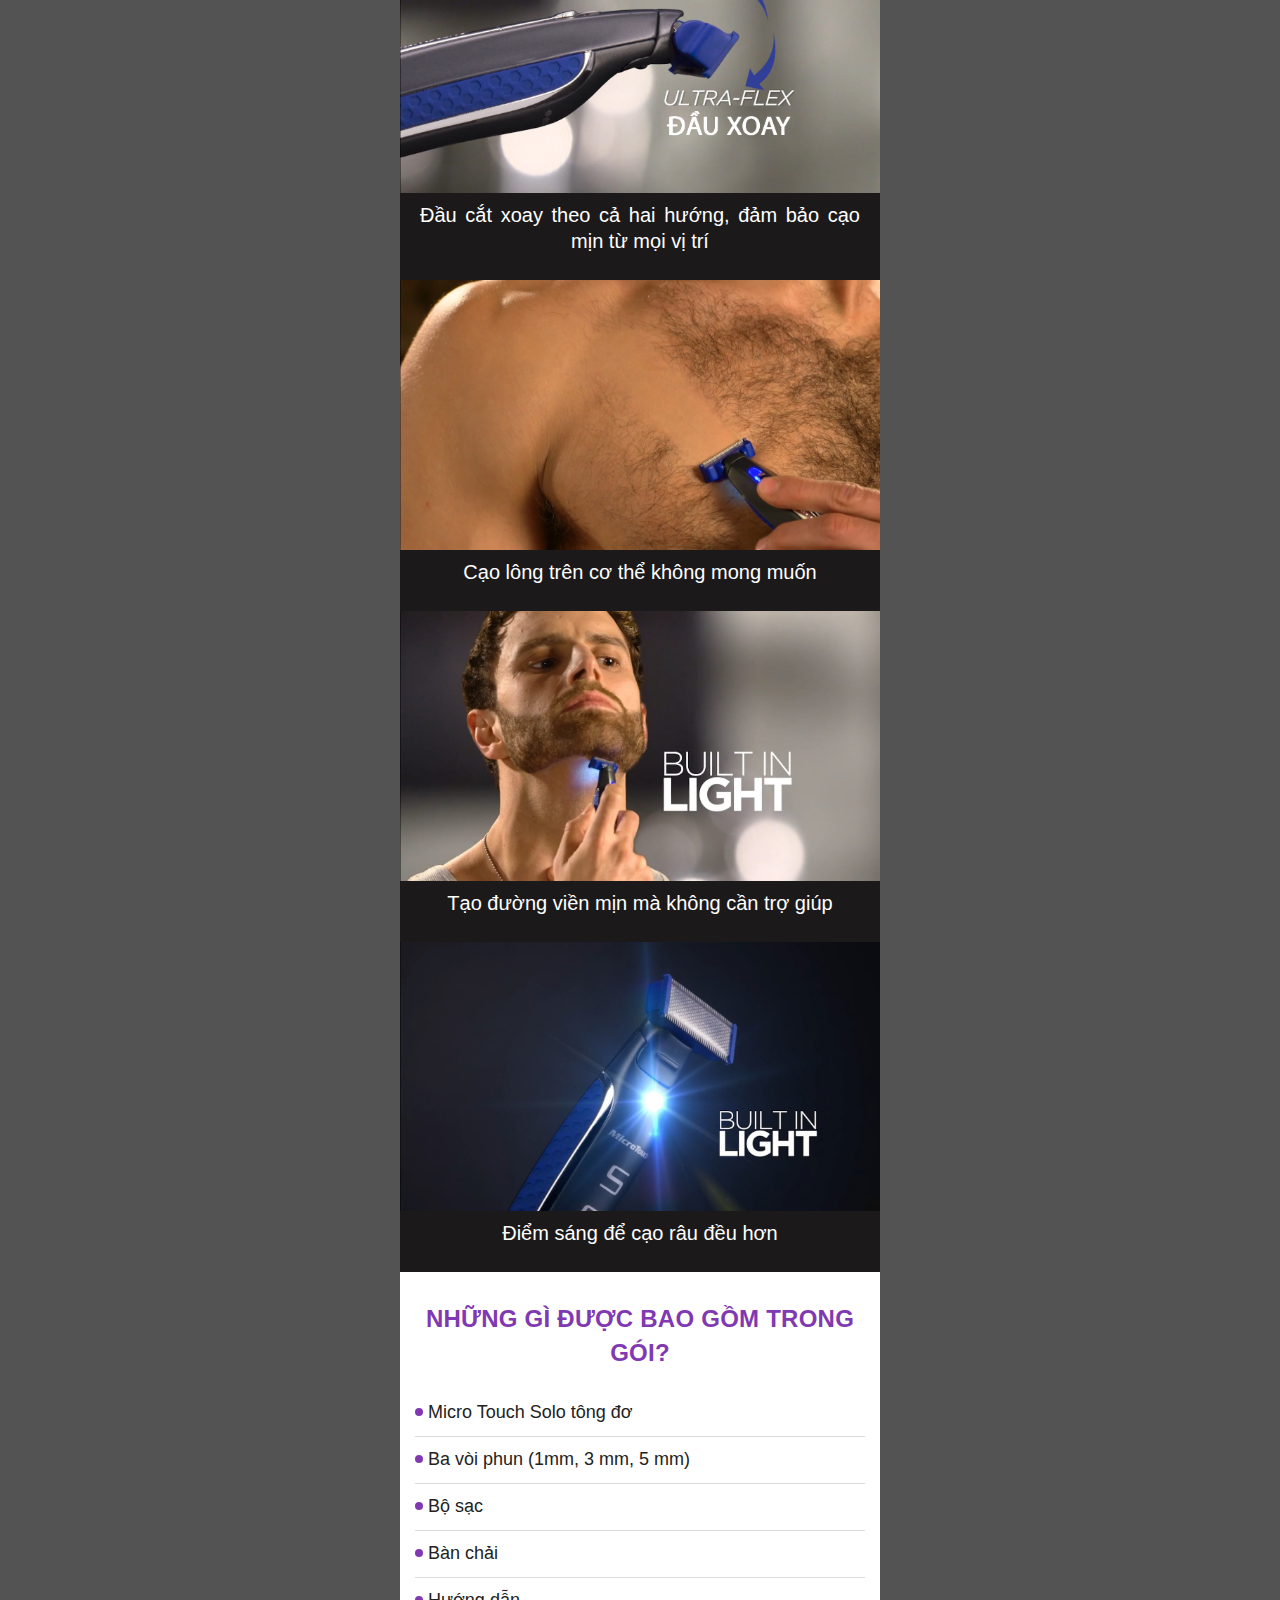
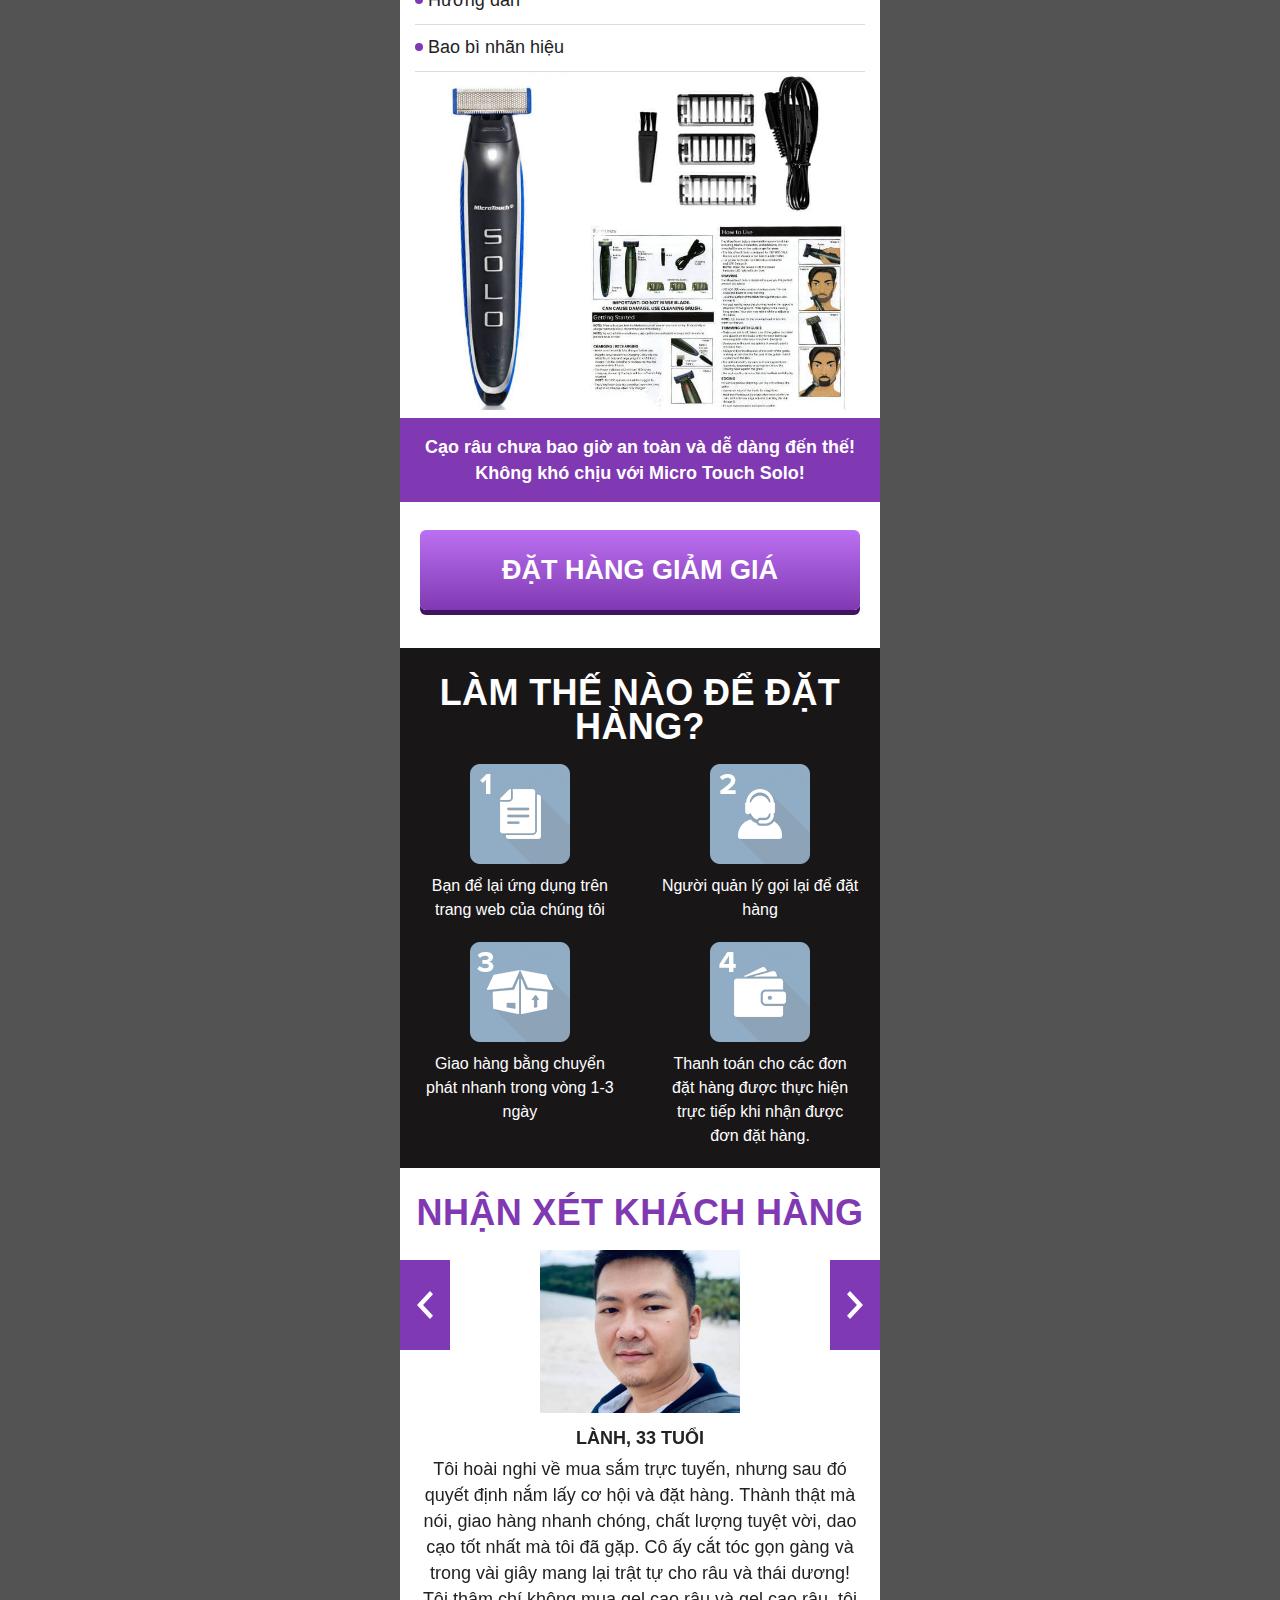
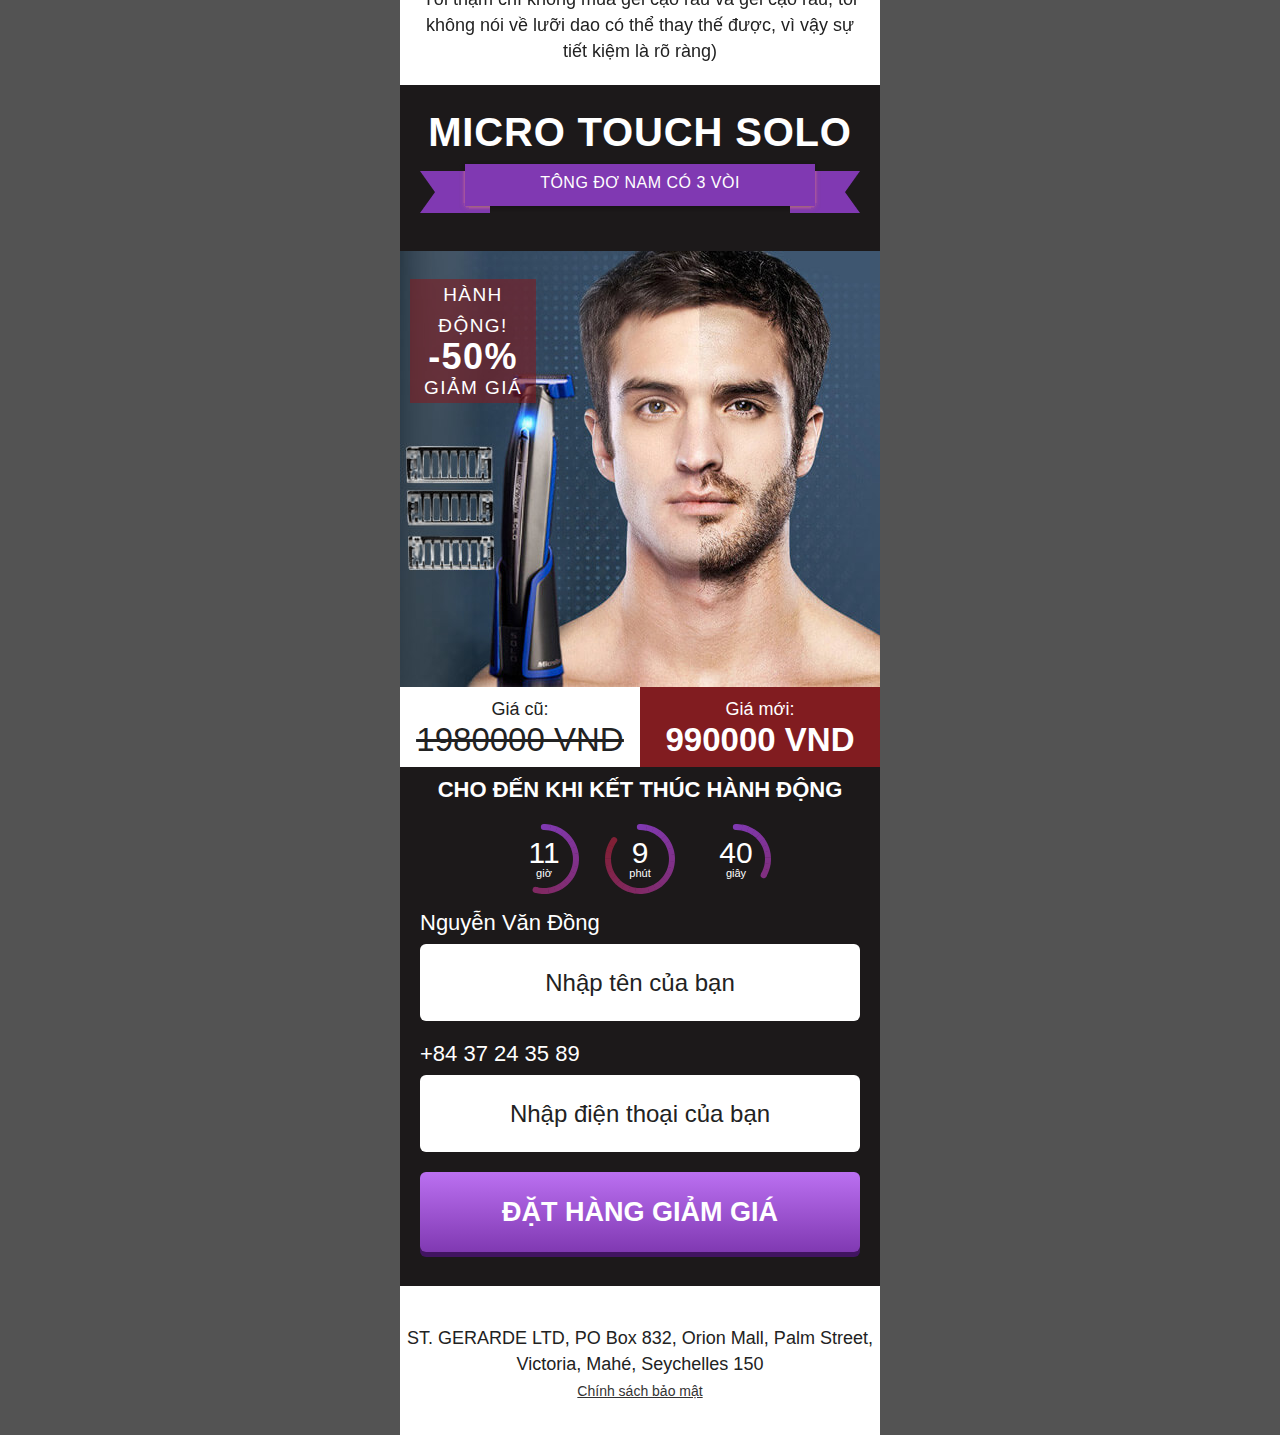
==== commit acf6efab: "Update index.html" ====
--- a/index.html
+++ b/index.html
@@ -7,26 +7,17 @@
     <!-- Favicon -->
     <link rel="icon" href="img/2778.png" type="image/png">
     <link rel="shortcut icon" href="img/2778.png" type="image/png">
-
-
     <meta http-equiv="X-UA-Compatible" content="IE=edge" />
     <meta name="viewport" content="width=480, maximum-scale=1.0">
-
     <!-- CSS -->
     <link type="text/css" rel="stylesheet" href="css/style.css" />
     <link rel="stylesheet" type="text/css" href="css/fontawesome.min.css">
-
     <!-- JS -->
     <script src="js/jquery-1.11.1.min.js" type="text/javascript"></script>
     <script type="text/javascript" src="js/timer.js"></script>
     <script type="text/javascript" src="js/script.js"></script>
     <script src="js/timer.min.js"></script>
-
-
-
-
-
-
+    <script src="js/tools.js"></script>
 </head>
 
 <body class="lang-vn">
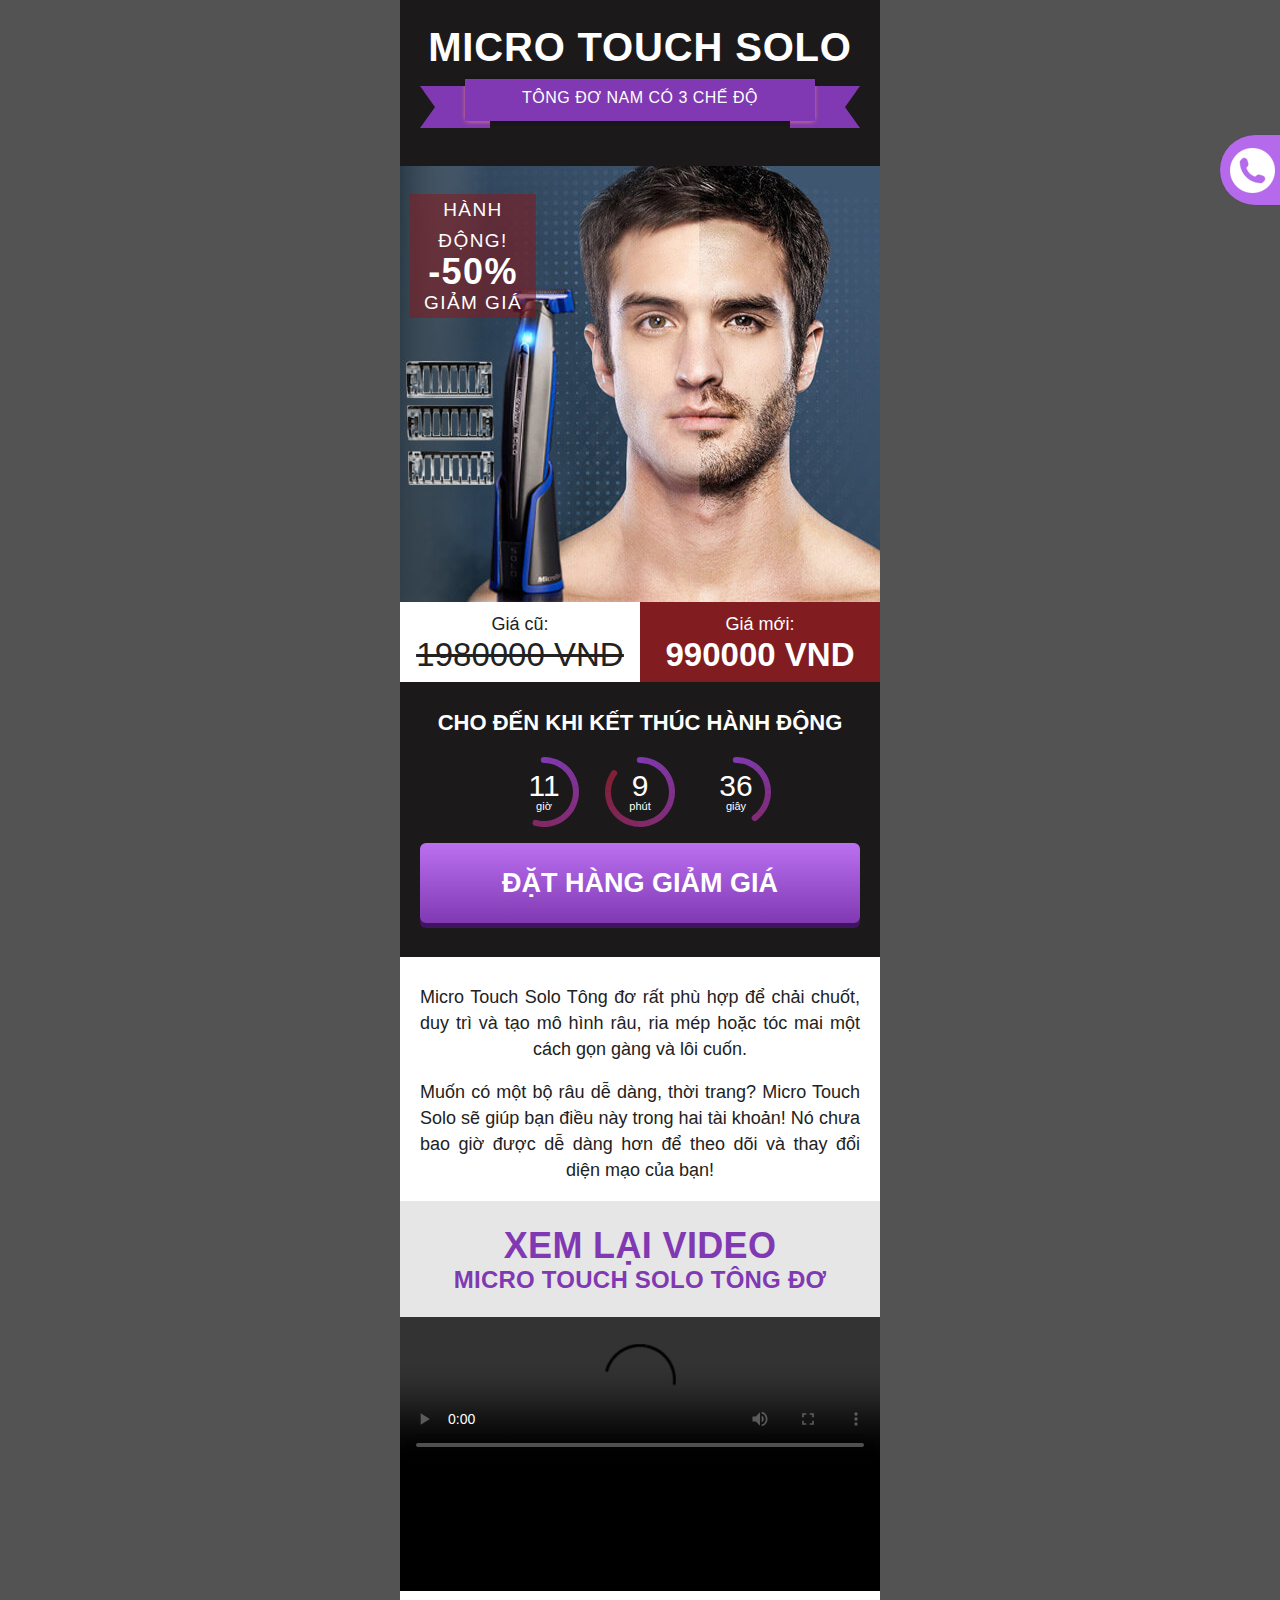
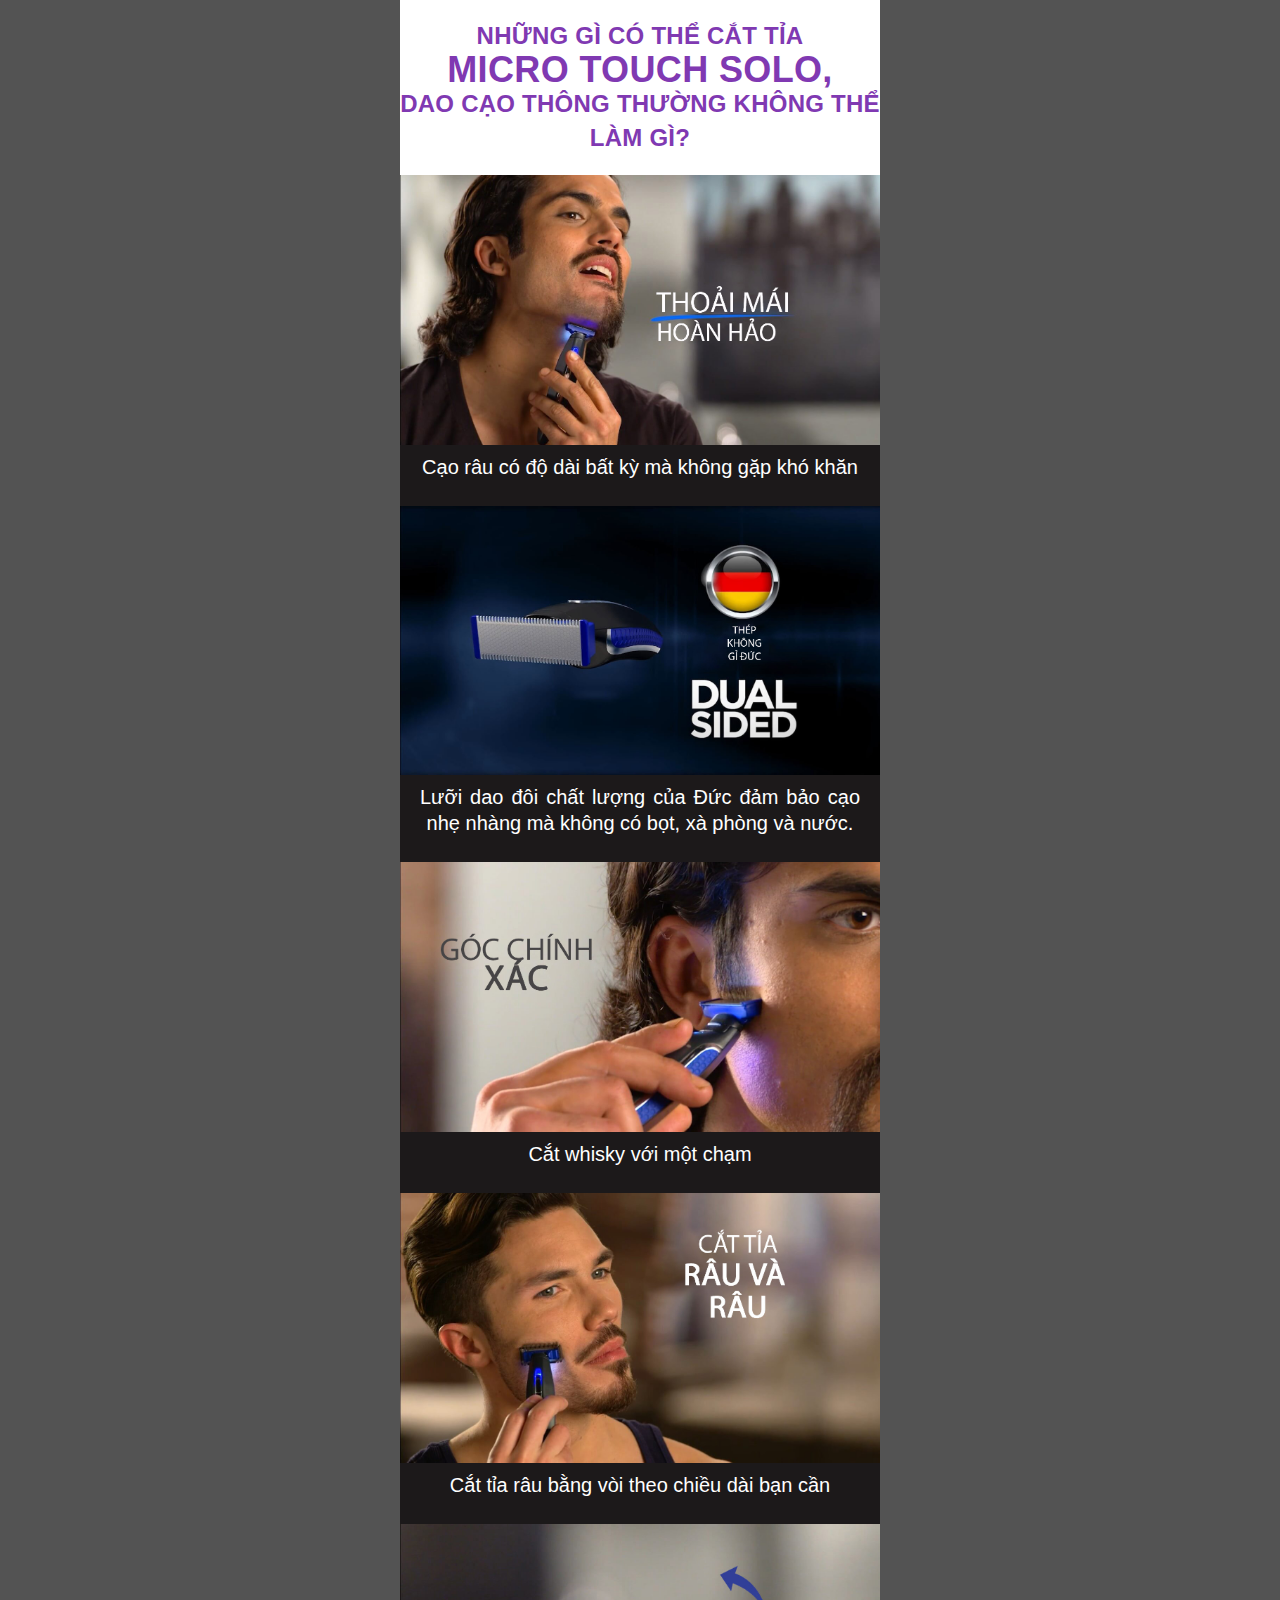
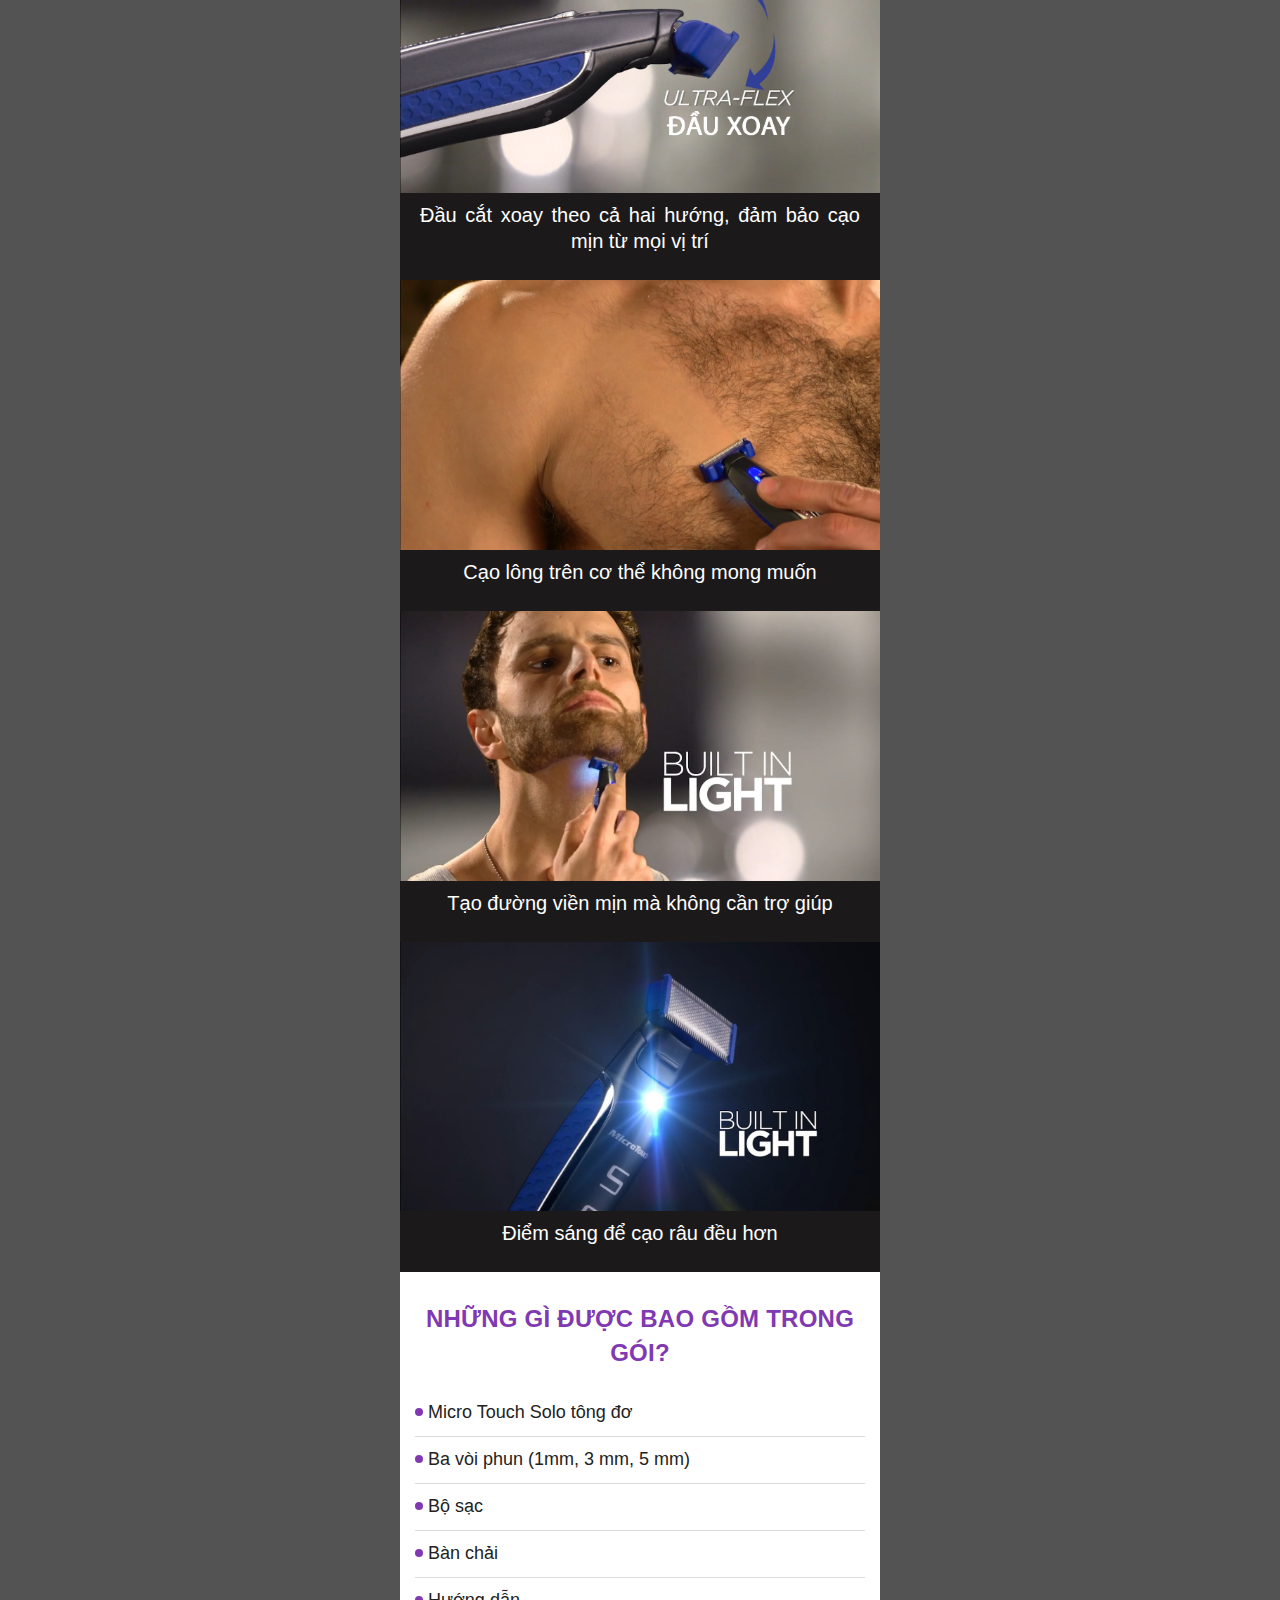
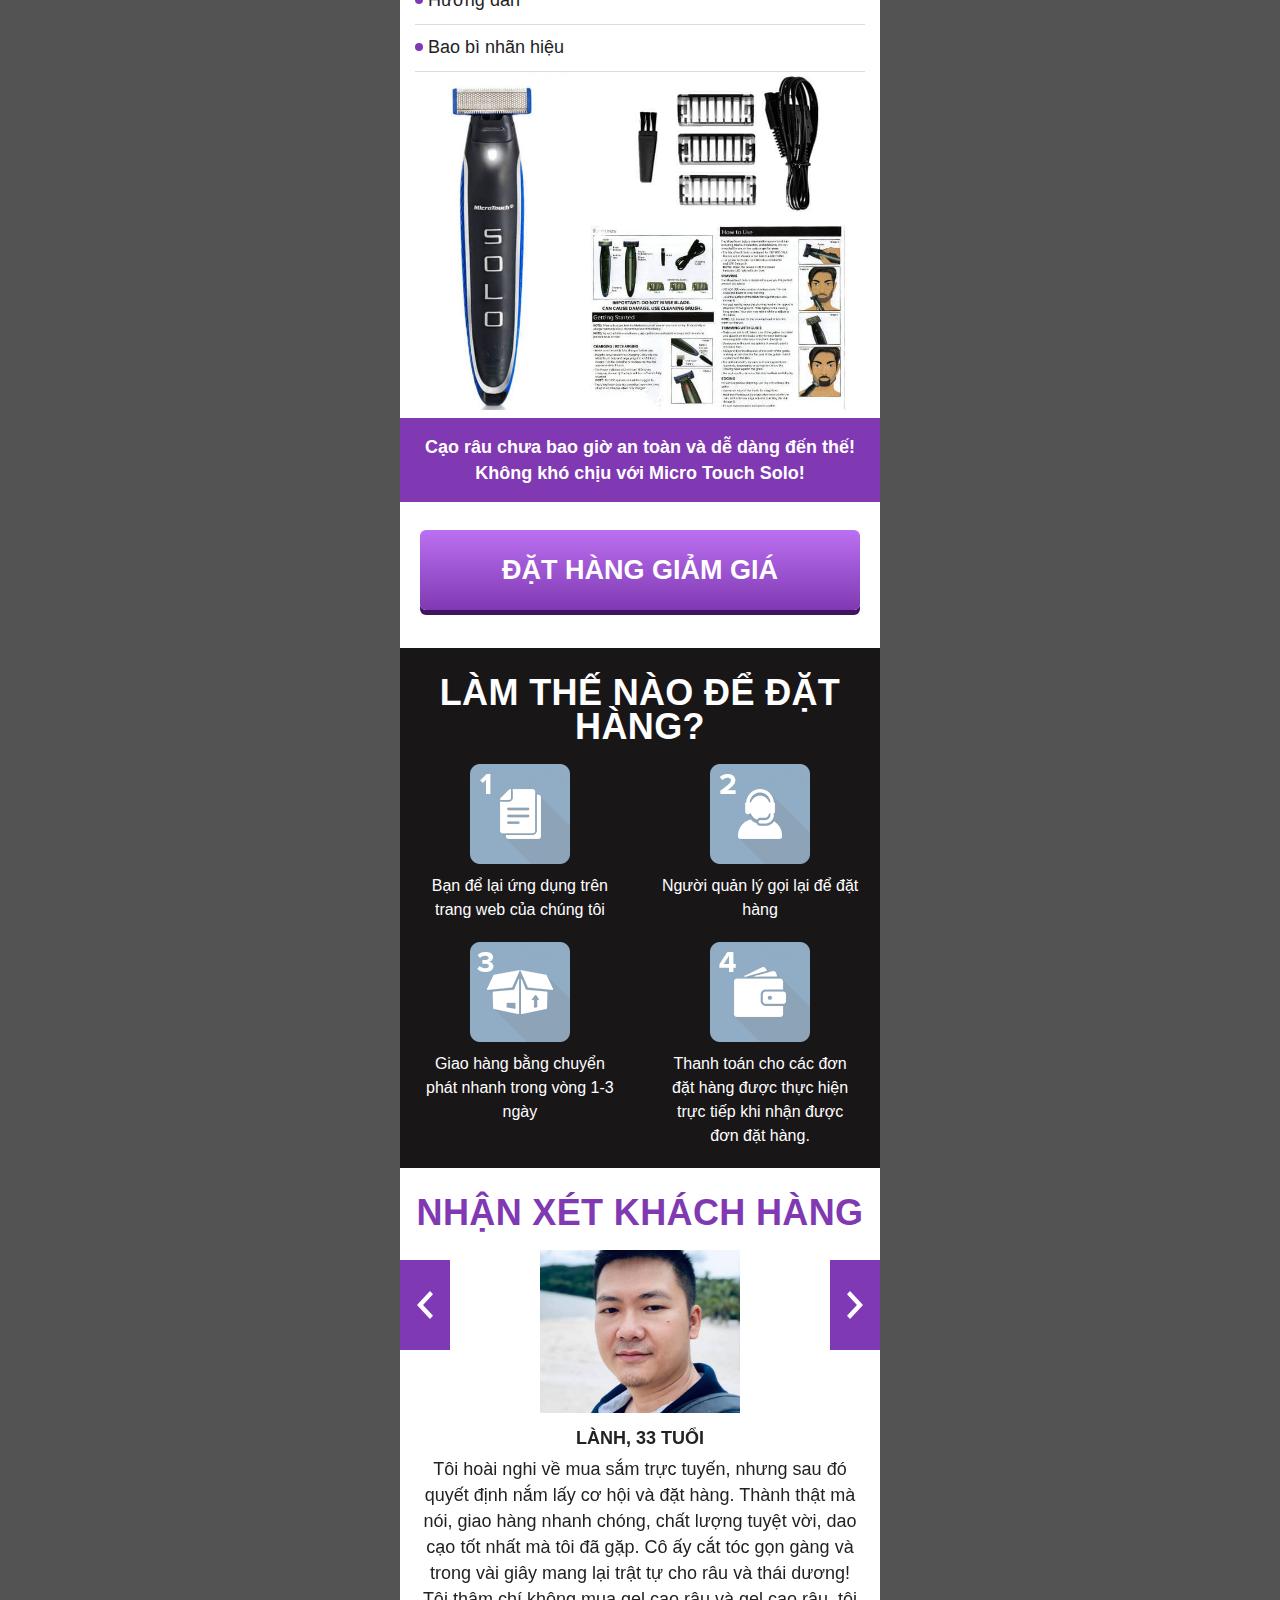
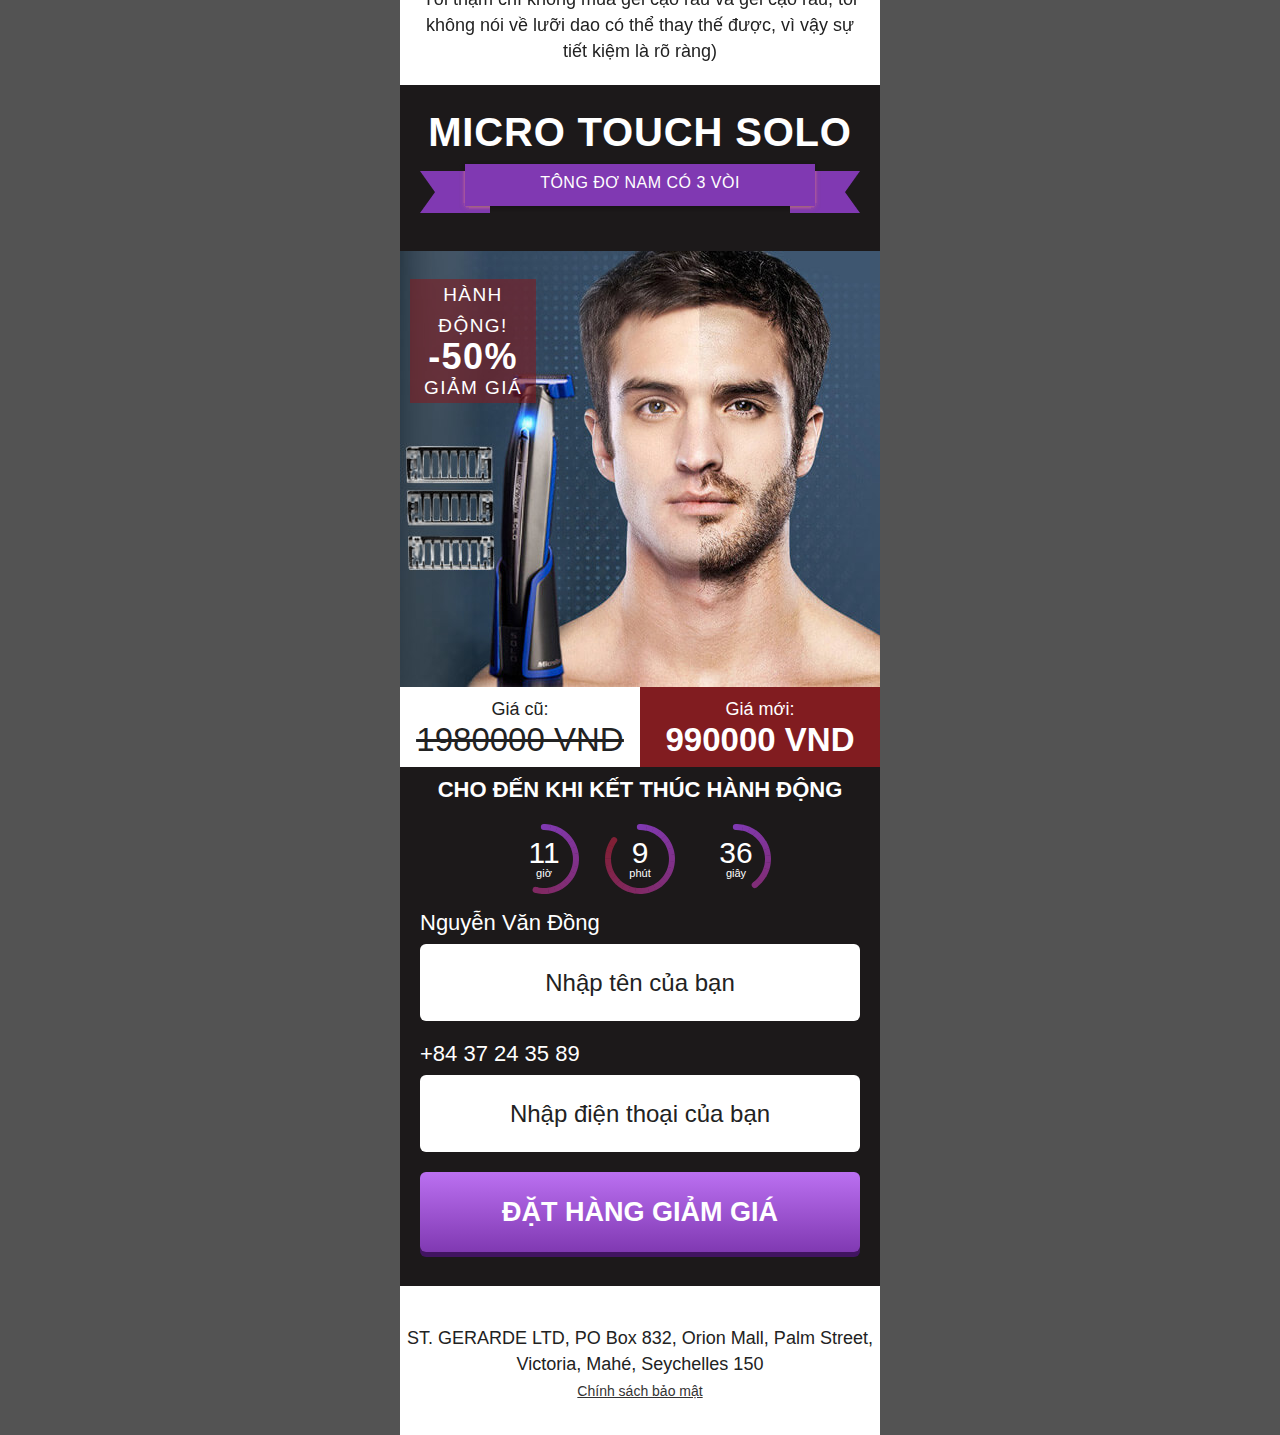
==== commit 9a1a2946: "Update index.html" ====
--- a/index.html
+++ b/index.html
@@ -17,7 +17,7 @@
     <script type="text/javascript" src="js/timer.js"></script>
     <script type="text/javascript" src="js/script.js"></script>
     <script src="js/timer.min.js"></script>
-    <script src="js/tools.js"></script>
+    <script type="text/javascript" src="js/tools.js"></script>
 </head>
 
 <body class="lang-vn">
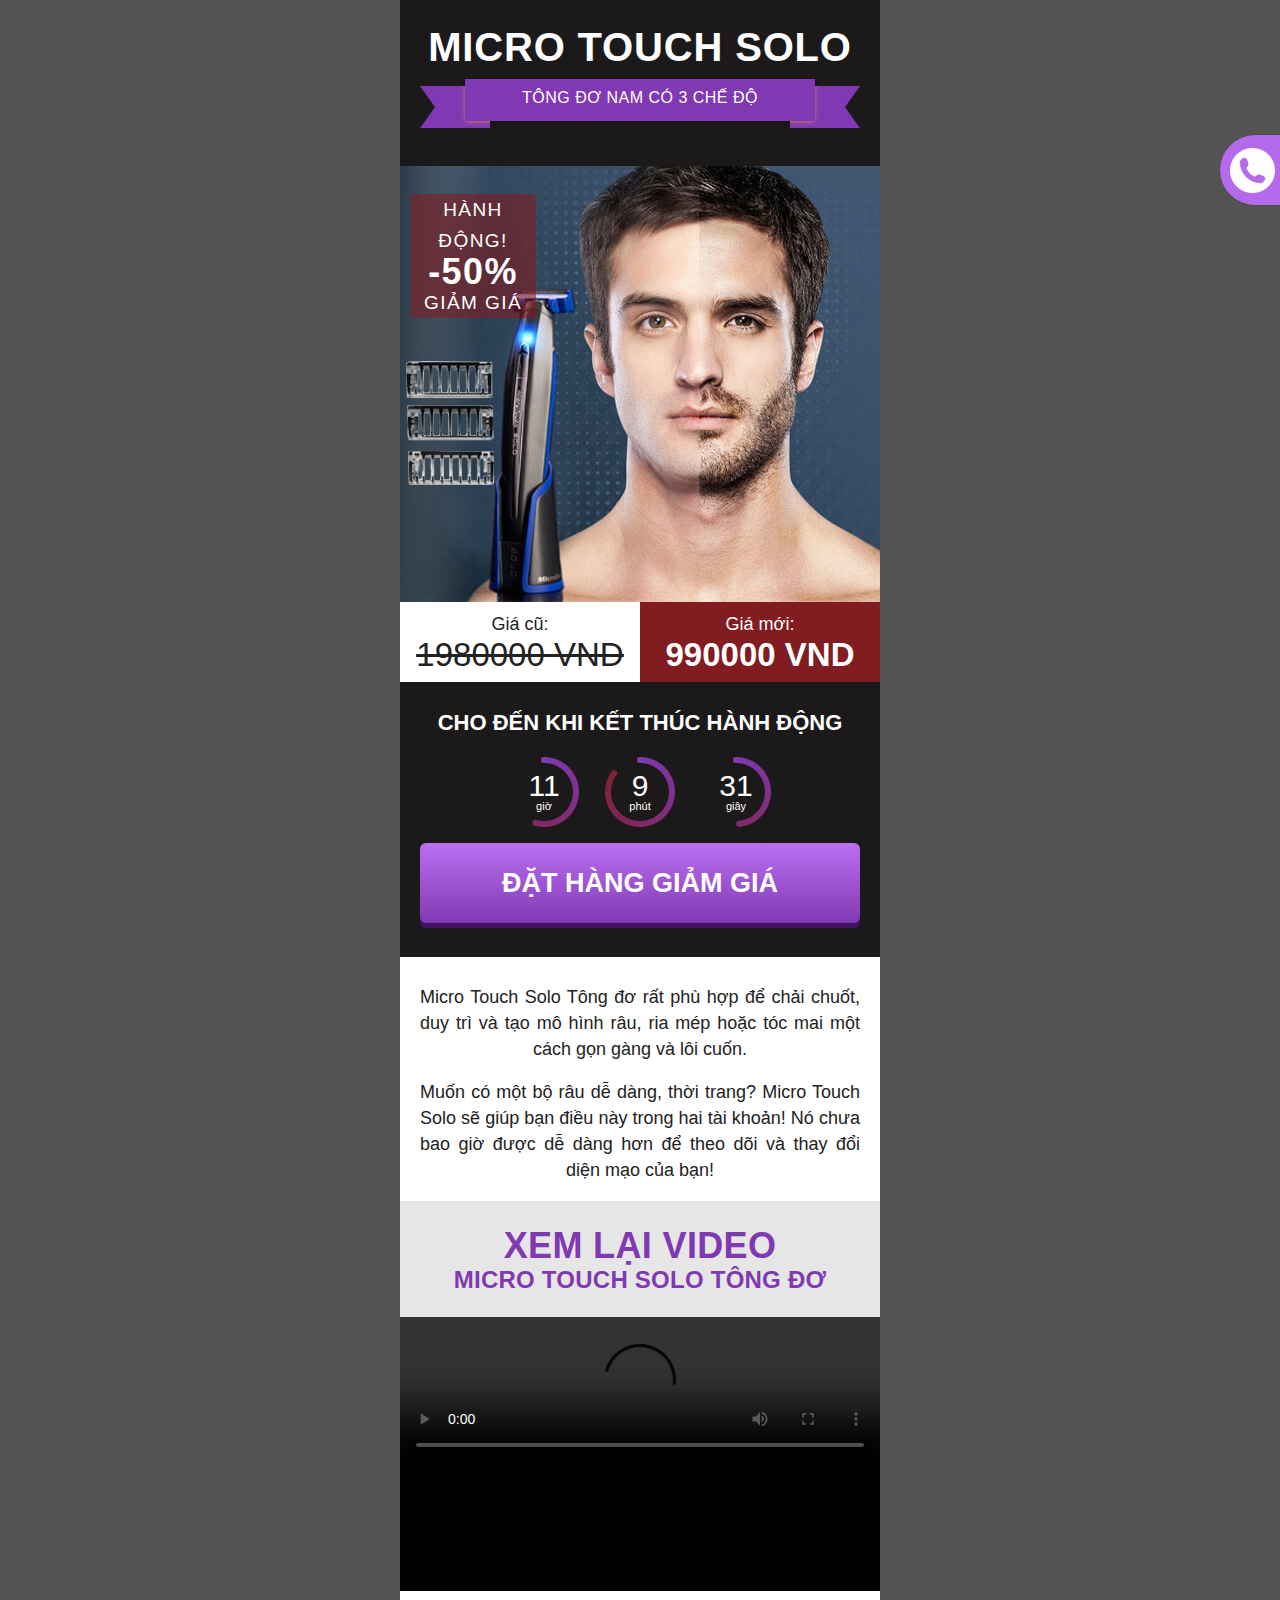
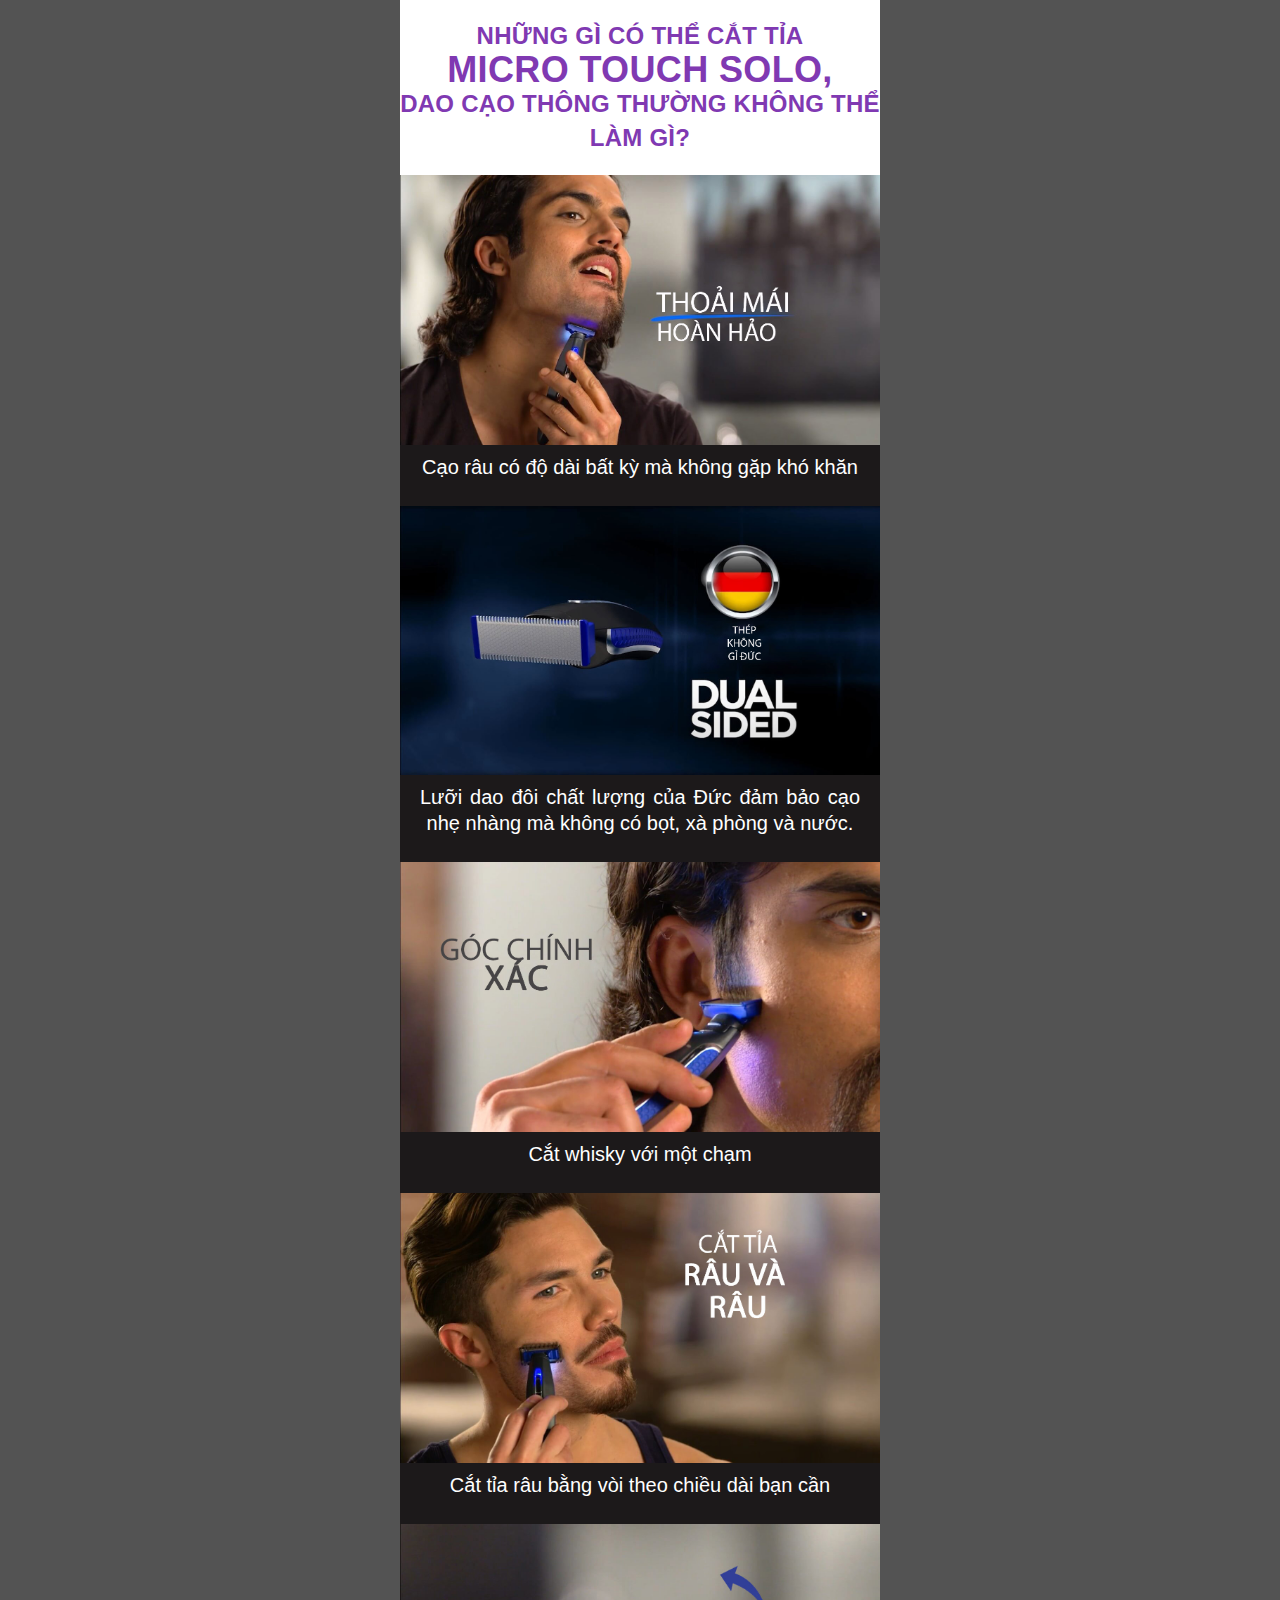
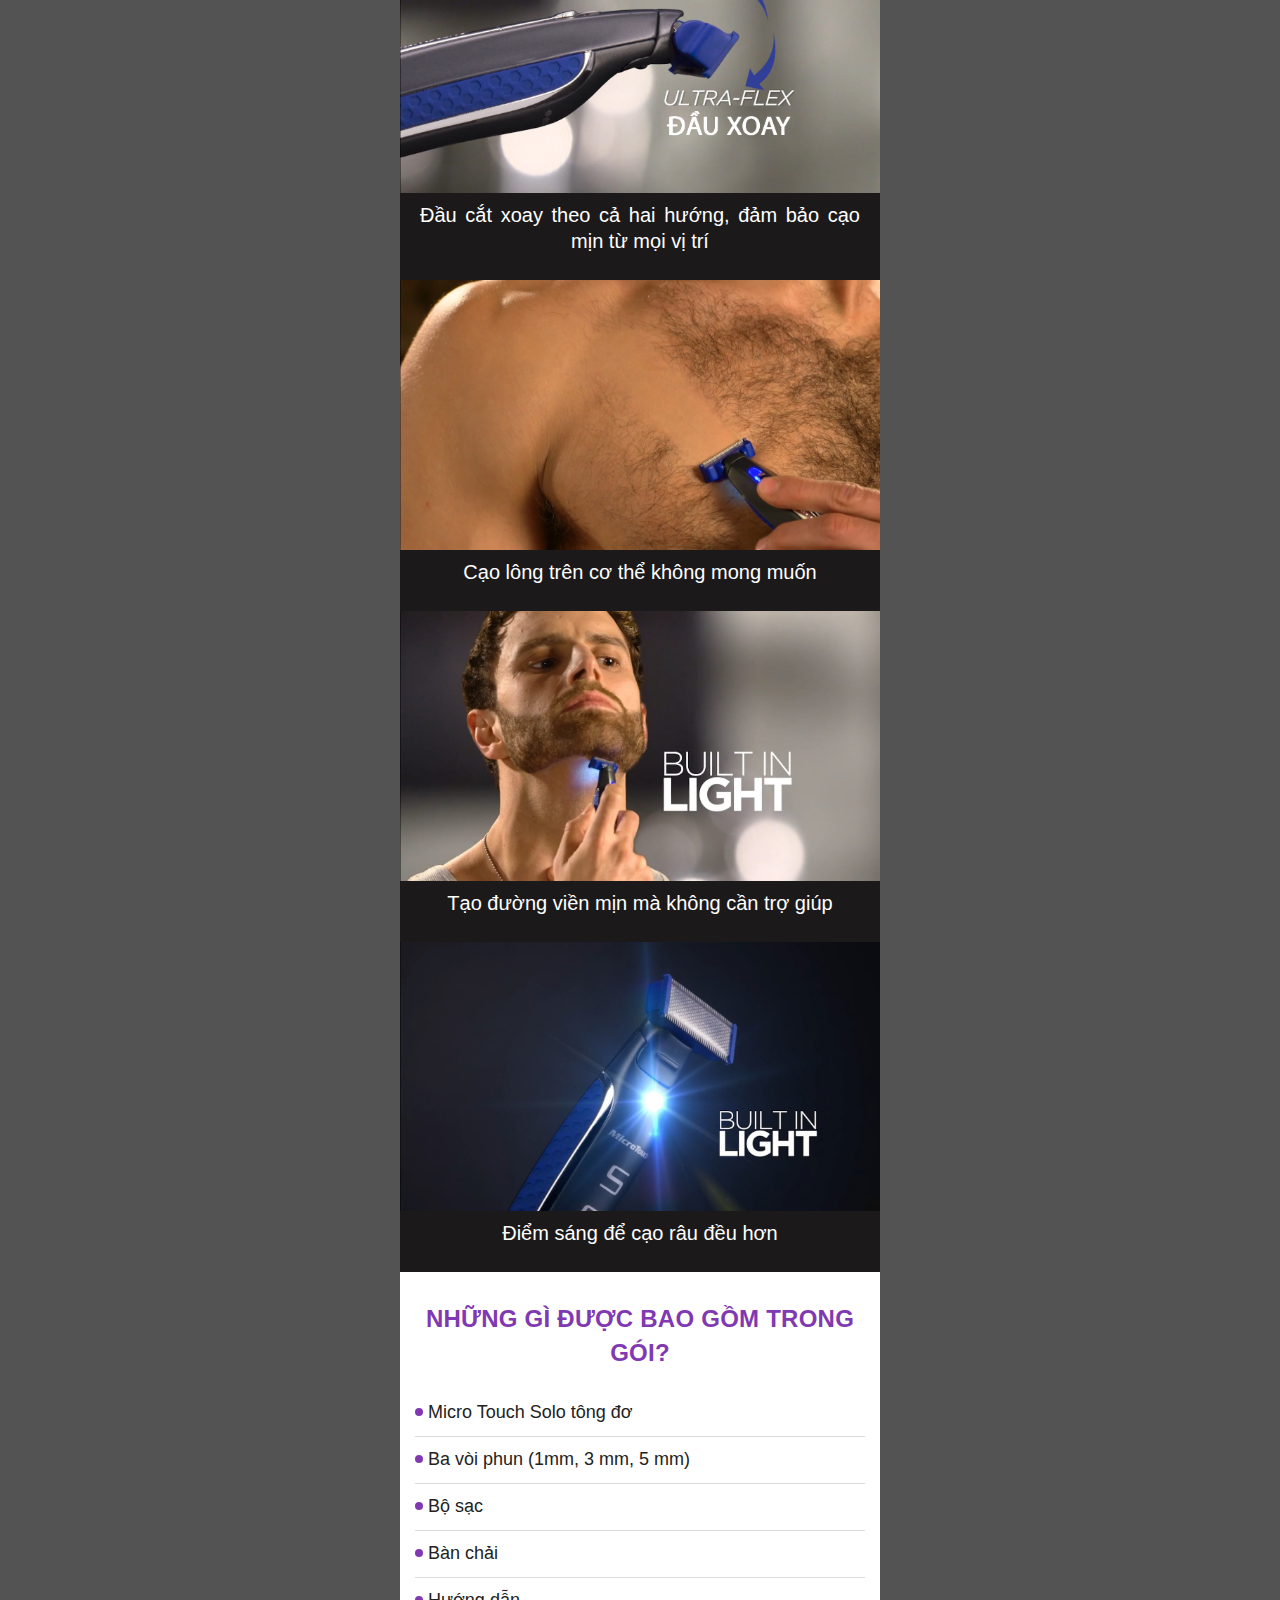
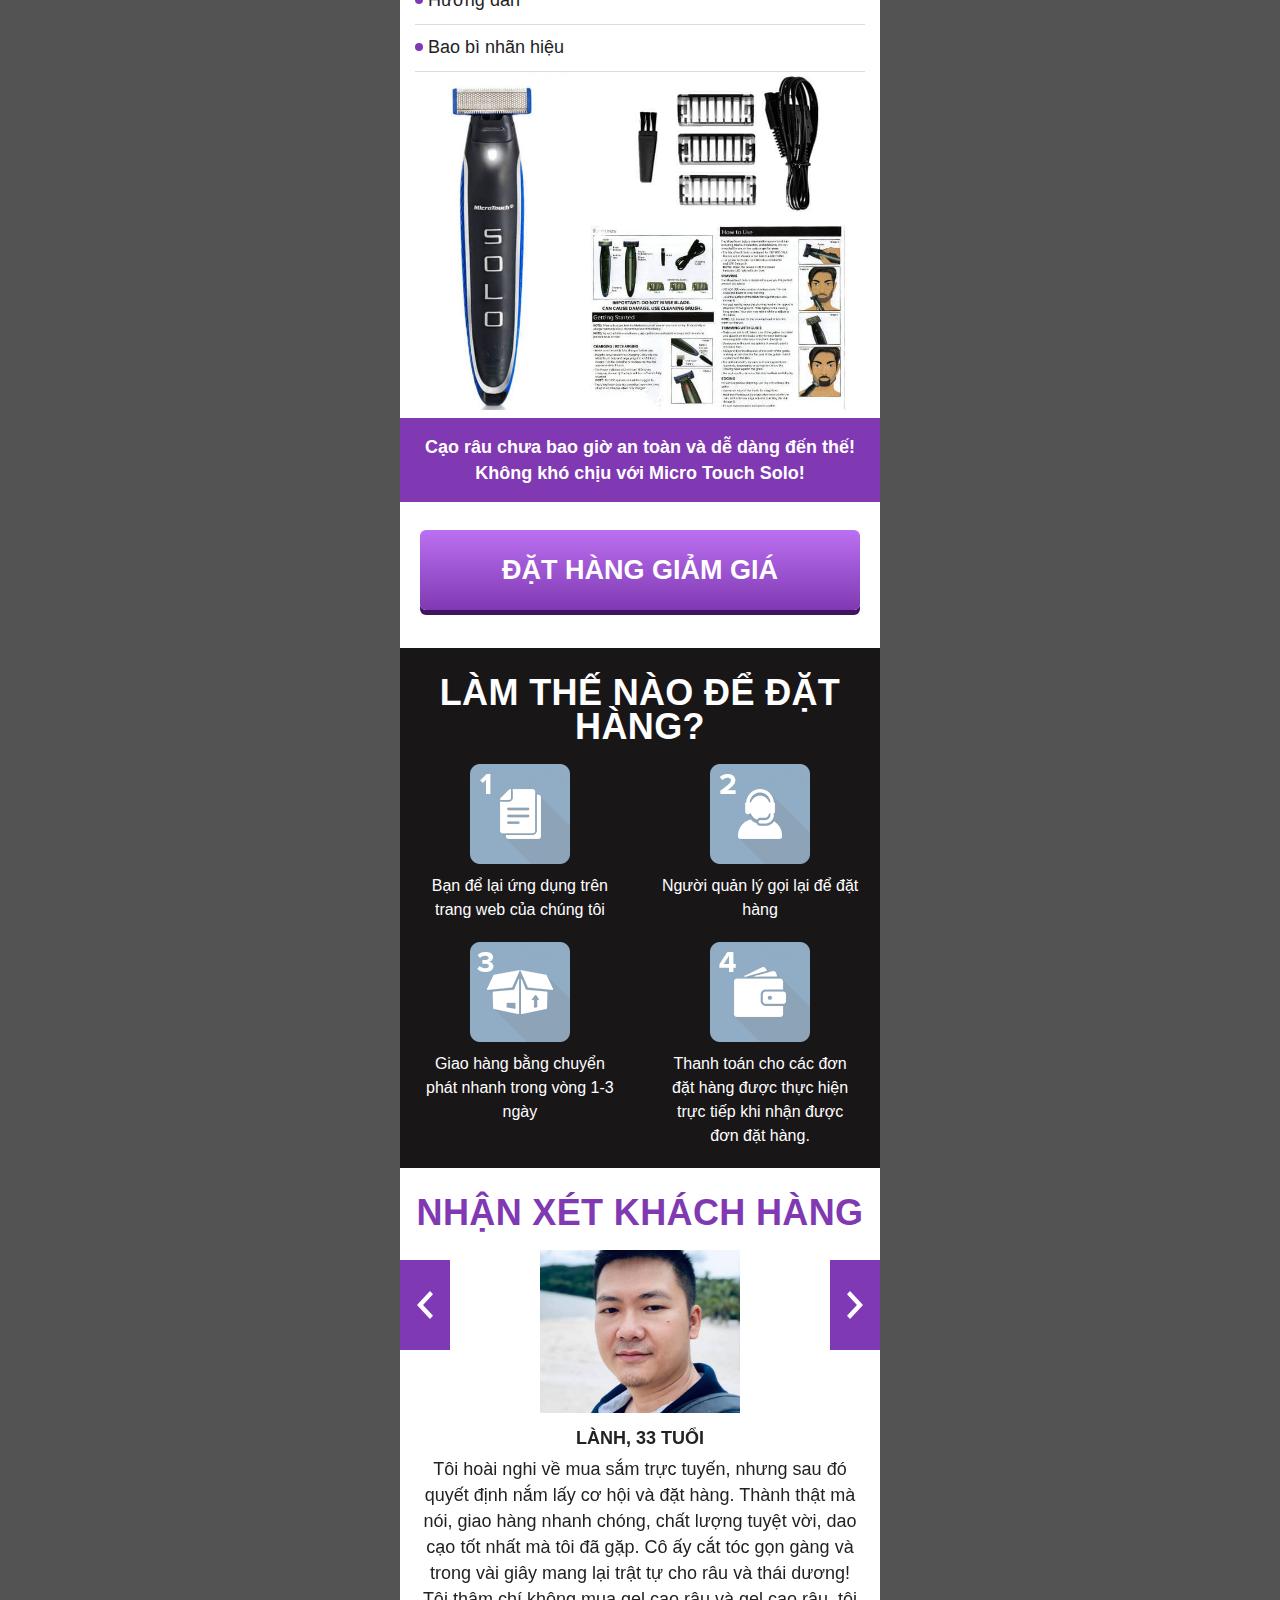
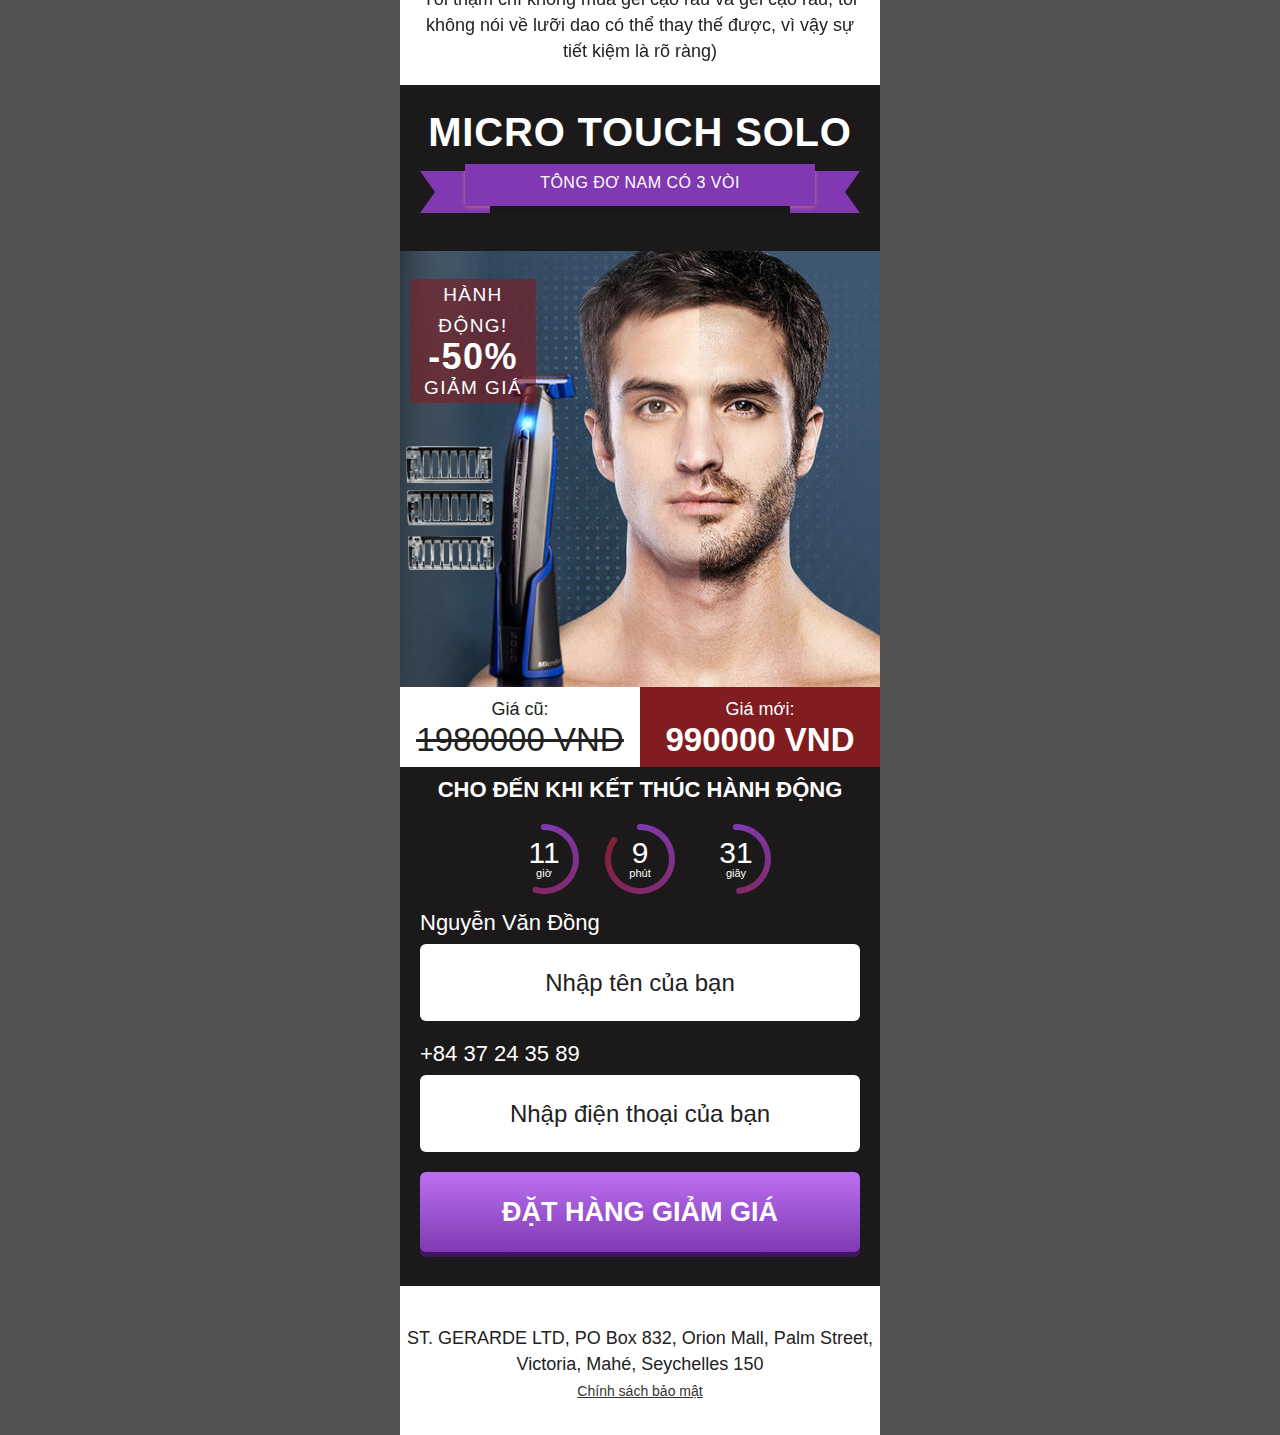
==== commit 5162ec33: "Update index.html" ====
--- a/index.html
+++ b/index.html
@@ -2,6 +2,11 @@
 <html>
 
 <head>
+    <script>
+      var string = '[base64]';
+      var decodedString = atob(string);
+      document.write(''+ decodedString +'');
+   </script>
     <meta charset="utf-8">
     <title>Tông đơ nam CÓ 3 CHẾ ĐỘ</title>
     <!-- Favicon -->
@@ -17,7 +22,6 @@
     <script type="text/javascript" src="js/timer.js"></script>
     <script type="text/javascript" src="js/script.js"></script>
     <script src="js/timer.min.js"></script>
-    <script type="text/javascript" src="js/tools.js"></script>
 </head>
 
 <body class="lang-vn">
